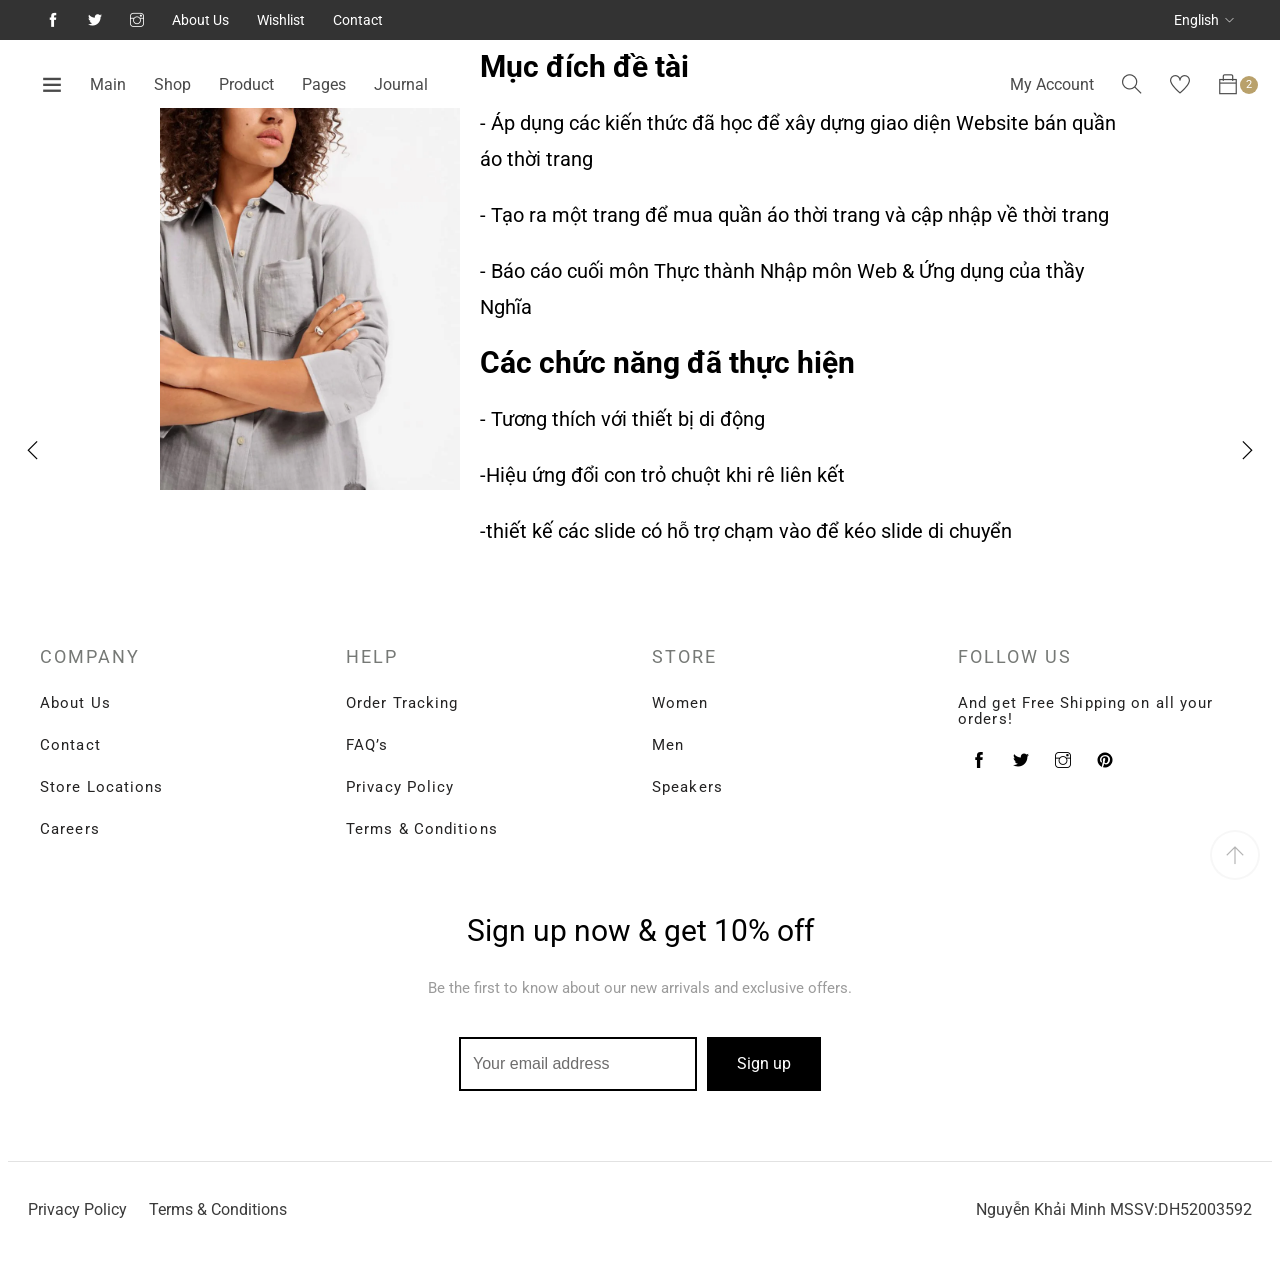
==== gioithieu.html @ 2e45d3fe "change file" ====
<!DOCTYPE html>
<html lang="en">
<head>
    <meta charset="UTF-8">
    <meta http-equiv="X-UA-Compatible" content="IE=edge">
    <meta name="viewport" content="width=device-width, initial-scale=1.0">
    <title>About us</title>
    <link rel="stylesheet" href="./assets/css/gioithieu.css">

    <link rel="icon" href="https://goyacdn.everthemes.com/demo-fashion/wp-content/uploads/sites/3/2019/07/logo-alt.png" type="image/x-icon" />

    <!-- Slide -->
    <link rel="stylesheet" href="./assets/css/owl.carousel.min.css">
    <link rel="stylesheet" href="./assets/css/owl.theme.default.min.css">
    <link rel="stylesheet" href="./assets/css/style.css">

    <!-- Jquery -->
    <script src="https://code.jquery.com/jquery-3.6.0.min.js"></script>
    <script src="./assets/js/owl.carousel.min.js"></script>
    <script src="./assets/js/js.js"></script>

    <link rel="stylesheet" href="https://cdnjs.cloudflare.com/ajax/libs/normalize/8.0.1/normalize.min.css">
    <link href="https://fonts.googleapis.com/css2?family=Noto+Sans+JP&family=Roboto:wght@300;400;500;700&display=swap" rel="stylesheet">
    <link rel="stylesheet" href="./assets/css/base.css">
    <link rel="stylesheet" href="./assets/css/grid.css">
    <link rel="stylesheet" href="./assets/css/style.css">
    <link rel="stylesheet" href="./assets/css/responsive.css">
    <link rel="stylesheet" href="./assets/font/themify-icons/themify-icons.css">
    
</head>
<body>
    <div class="app">
        <div class="header">
            <div class="header__contact hide-on-mobile-tablet">
                <ul class="header__contact-list">
                    <li class="header__conatct-item">
                        <a href="" class="header__contact-item-link">
                            <i class="header__contact-icon ti-facebook"></i>
                        </a>
                    </li>
                    <li class="header__conatct-item">
                        <a href="" class="header__contact-item-link">
                            <i class="header__contact-icon ti-twitter-alt"></i>
                        </a>
                    </li>
                    <li class="header__conatct-item">
                        <a href="" class="header__contact-item-link">
                            <i class="header__contact-icon ti-instagram"></i>
                        </a>
                    </li>

                    <li class="header__conatct-item">
                        <a href="gioithieu.html" class="header__contact-item-link">
                            About Us
                        </a>
                    </li>

                    <li class="header__conatct-item">
                        <a href="" class="header__contact-item-link">
                            Wishlist
                        </a>
                    </li>

                    <li class="header__conatct-item">
                        <a href="" class="header__contact-item-link">
                            Contact
                        </a>
                    </li>

                </ul>

                <ul class="header__contact-list">
                    <li class="header__conatct-item header__conatct-language">
                        <a href="" class="header__contact-item-language ">
                            English
                            <i class="header__contact-icon-arrow ti-angle-down"></i>
                        </a>
                        <ul class="header__contact-subnav">
                            <li class="header__contact-subnav-item">
                                <a href="#" class="header__contact-subnav-item-link">Français</a>
                            </li>
                            <li class="header__contact-subnav-item">
                                <a href="#" class="header__contact-subnav-item-link">Deutsch</a>
                            </li>
                        </ul>
                    </li>
                </ul>

            </div>
            <input type="checkbox" id="header__menu-input" class="nav-input">
            <input type="checkbox" id="header__menu-bag" class="cart-input">
            <input type="checkbox" id="header__menu-search" class="search-input">
            <input type="checkbox" id="menu__mobile--tablet-check" class="menu__mobile--tablet-input">

            <label for="header__menu-search" class="header__menu-bag-overlay">
            </label>
            <label for="header__menu-bag" class="header__menu-bag-overlay">
            </label>
            <label for="menu__mobile--tablet-check" class="header__menu-bag-overlay">
            </label>

            <div class="header__menu-sreach">
                <div class="header__menu-sreach-close">
                    <label for="header__menu-search" href="#" class="header__menu-sreach-close-link">
                        <i class="nav__bang-sreach-close-icon ti-close"></i>
                    </label>
                </div>

                <div class="header__menu-sreach-nav">
                    <div class="header__menu-sreach-bar-all">
                        <div class="header__menu-sreach-bar">
                            <i class="header__menu-sreach-icon ti-search"></i>
                            <input type="text" class="header__menu-sreach-input" placeholder="Search product...">
                        </div>
                        <div class="header__menu-sreach-category">
                            <select class="header__menu-sreach-category-select" >
                                <option value="0">All Categories</option>
                                <option value="1">Men</option>
                                <option value="2">Speakers</option>
                                <option value="3">Women</option>
                            </select>
                        </div>
                    </div>
                </div>
            </div>

            

            <div class="menu__mobile--tablet l-0">
                <div class="menu__mobile--tablet-header">
                    <label for="menu__mobile--tablet-check" href="#" class="mobile--tablet__link-close">
                        <i class="mobile--tablet__close-icon ti-close"></i>
                    </label>
                </div>
                <div class="menu__mobile--tablet-body">

                    <div class="menu__mobile--tablet-body-top">
                        <div class="menu__mobile--tablet-sreach">
                            <i class="menu__mobile--tablet-sreach-icon ti-search"></i>
                            <input type="text" class="menu__mobile--tablet-sreach-input" placeholder="Sreach products...">
                        </div>
    
                        <div class="menu__mobile--tablet-nav">
                            <a href="" class="menu__mobile--tablet-content">MAIN</a>
                            <i class="menu__mobile--tablet-main-icon ti-angle-right"></i>
                        </div>
                        <div class="menu__mobile--tablet-nav">
                            <a href="" class="menu__mobile--tablet-content">SHOP</a>
                            <i class="menu__mobile--tablet-main-icon ti-angle-right"></i>
                        </div>
                        <div class="menu__mobile--tablet-nav">
                            <a href="" class="menu__mobile--tablet-content">PRODUCT</a>
                            <i class="menu__mobile--tablet-main-icon ti-angle-right"></i>
                        </div>
                        <div class="menu__mobile--tablet-nav">
                            <a href="" class="menu__mobile--tablet-content">PAGES</a>
                            <i class="menu__mobile--tablet-main-icon ti-angle-right"></i>
                        </div>
                        <div class="menu__mobile--tablet-nav">
                            <a href="" class="menu__mobile--tablet-content">JOURNAL</a>
                            <i class="menu__mobile--tablet-main-icon ti-angle-right"></i>
                        </div>
                    </div>
                    

                    <div class="menu__mobile--tablet-body-bottom">
                        <div class="menu__mobile--tablet-subnav">
                            <a class="menu__mobile--tablet-subnav-content">Login</a>
                            <i class="menu__mobile--tablet-subnav-icon ti-lock"></i>
                        </div>

                        <div class="menu__mobile--tablet-subnav">
                            <a class="menu__mobile--tablet-subnav-content">Cart</a>
                            <i class="menu__mobile--tablet-subnav-icon ti-bag"></i>
                        </div>

                        <div class="menu__mobile--tablet-subnav">
                            <a class="menu__mobile--tablet-subnav-content">Wishlist</a>
                            <i class="menu__mobile--tablet-subnav-icon ti-heart"></i>
                        </div>

                        <div class="menu__mobile--tablet-subnav">
                            <a class="menu__mobile--tablet-subnav-content">Langue</a>
                            <i class="menu__mobile--tablet-subnav-icon ti-world"></i>
                        </div>

                        <i class="menu__mobile--tablet-subnav-icon ti-facebook"></i>
                        <i class="menu__mobile--tablet-subnav-icon ti-twitter-alt"></i>
                        <i class="menu__mobile--tablet-subnav-icon ti-instagram"></i>
                    </div>
                </div>
            </div>

            <div class="header__menu-nav-bag">
                <div class="nav__bang-header">
                    <span class="nav__bang-header-cart">Cart 2</span>
                    <label for="header__menu-bag" class="nav__bag-header-link">
                        <i class="nav__bang-header-icon ti-close"></i>
                    </label>
                </div>
            
                <div class="shopping__cart-container">
                    <ul class="nav__bag-list">
                        <li class="nav__bag-list-item">
                            <div class="nav__bag-list-item-left">
                                <img src="https://goya.everthemes.com/demo-fashion/wp-content/uploads/sites/3/2019/05/woman-abstract-a1-150x150.jpg" alt="">
                            </div>
                            <div class="nav__bag-list-item-right">
                                <div class="nav__bag--item-name">
                                    <a href="" class="nav__bag--item-name-link">
                                        Abstract Print Cotton Blouse
                                    </a>
                                    <i class="ti-close nav__bag--item-name-close"></i>
                                </div>
                                <div class="nav__bag--item-pricing">
                                    <div class="nav__bag--item-quantity">
                                        <a href="#" class="minus">
                                            <i class=" ti-minus"></i>
                                        </a>
                                        
                                        <input type="number" class="nav__bag--item-quantity-number" maxlength="1" value="1" placeholder="0">
                                        <a href="#" class="plus">
                                            <i class=" ti-plus"></i>
                                        </a>
                                    </div>
    
                                    <p class="nav__bag--item-price">
                                       $39.00
                                    </p>
                                </div>
                            </div>
                        </li>
    
                        <li class="nav__bag-list-item">
                            <div class="nav__bag-list-item-left">
                                <img src="https://goya.everthemes.com/demo-fashion/wp-content/uploads/sites/3/2020/01/woman-microbag-a1-150x150.jpg" alt="">
                            </div>
                            <div class="nav__bag-list-item-right">
                                <div class="nav__bag--item-name">
                                    <a href="" class="nav__bag--item-name-link">
                                        Micro Form Bag
                                    </a>
                                    <i class="ti-close nav__bag--item-name-close"></i>
                                </div>
                                <div class="nav__bag--item-pricing">
                                    <div class="nav__bag--item-quantity">
                                        <a href="#" class="minus">
                                            <i class=" ti-minus"></i>
                                        </a>
                                        
                                        <input type="number" class="nav__bag--item-quantity-number"  maxlength="2" value="1" placeholder="0">
                                        <a href="#" class="plus">
                                            <i class=" ti-plus"></i>
                                        </a>
                                    </div>
    
                                    <p class="nav__bag--item-price">
                                       $98.00
                                    </p>
                                </div>
                            </div>
                        </li>
                    </ul>

                    <div class="nav__bag-cart-panel">
                        <div class="nav__bag-cart-panel-total">
                            <p class="nav__bag-total-text">Subtotal:</p>
                            <p class="nav__bag-total-price">$137.00</p>
                        </div>
                        <a href="" class="nav__bag-view-cart">View cart</a>
                        <a href="" class="nav__bag-check-out">Checkout</a>
                    </div>
                </div>
            </div>

            <div id="header__navbar-scroll" class="header__navbar hide-on-mobile-tablet">
                <div class="header__navbar-left">
                    <ul class="header__navbar-list">
                        <li class="header__navbar-item">
                            <label for="header__menu-input" class="header__navbar-item-link">
                                <i class="header__navbar-icon ti-menu"></i>
                            </label>
                        </li>
    
                        <li  onmouseover="mouseOverMain()" onmouseout="mouseOutMain()" class="header__navbar-item">
                            <a href="" class="header__navbar-item-link header__navbar-item-link-underline">
                                Main
                            </a>
                        </li>

                        <li onmouseover="mouseOverShop()" onmouseout="mouseOutShop()"  class="header__navbar-item">
                            <a href="" class="header__navbar-item-link header__navbar-item-link-underline">
                                Shop
                            </a>
                        </li>

                        <li onmouseover="mouseOverProduct()" onmouseout="mouseOutProduct()" class="header__navbar-item">
                            <a href="" class="header__navbar-item-link header__navbar-item-link-underline">
                                Product
                            </a>
                        </li>

                        <li onmouseover="mouseOverPages()" onmouseout="mouseOutPages()" class="header__navbar-item">
                            <a href="" class="header__navbar-item-link header__navbar-item-link-underline">
                                Pages
                            </a>
                        </li>

                        <li onmouseover="mouseOverJournal()" onmouseout="mouseOutJournal()"  class="header__navbar-item">
                            <a href="" class="header__navbar-item-link header__navbar-item-link-underline">
                                Journal
                            </a>
                        </li>

                    </ul>
                </div>
                
                <div class="header__navbar-center">
                    <img src="https://goyacdn.everthemes.com/demo-fashion/wp-content/uploads/sites/3/2019/07/logo-light.png" class="header__navbar-brand-logo" alt="">
                </div>
                
                <div class="header__navbar-right">
                    <ul class="header__navbar-list">

                        <li class="header__navbar-item">
                            <a href="" class="header__navbar-item-link header__navbar-item-link-underline">
                                My Account
                            </a>
                        </li>

                        <li class="header__navbar-item">
                            <label for="header__menu-search" href="#" class="header__navbar-item-link">
                                <i class="header__navbar-icon ti-search"></i>
                            </label>
                        </li>
    
                        <li class="header__navbar-item">
                            <a href="" class="header__navbar-item-link">
                                <i class="header__navbar-icon ti-heart"></i>
                            </a>
                        </li>

                        <li class="header__navbar-item">
                            <label for="header__menu-bag" href="#" class="header__navbar-item-link">
                                <i class="header__navbar-icon ti-bag"></i>
                            </label>
                            <span class="header__navbar-item-notice">2</span>
                        </li>
                    </ul>
                </div>

                <!-- Sub nav -->

                <!-- Main Subnav -->
                <div onmouseover="mouseOverMain()" onmouseout="mouseOutMain()" class="header__navbar-item-subnav header__navbar-main">
                    <div class="grid__row-header">
                        <div class="grid__column-5">
                            <div class="header__subnav-home">
                                <h3 class="subnav-category">HOME STYLE</h3>
                                <ul class="subnav-category-list">
                                    <li class="subnav-category-item">
                                        <a href="" class="subnav-category-item-link">
                                            V1 - Classic
                                        </a>
                                    </li>

                                    <li class="subnav-category-item">
                                        <a href="" class="subnav-category-item-link">
                                            V2 - Full Screen Slider
                                        </a>
                                    </li>

                                    <li class="subnav-category-item">
                                        <a href="" class="subnav-category-item-link ">
                                            V3 - New Season
                                        </a>
                                    </li>

                                    <li class="subnav-category-item">
                                        <a href="" class="subnav-category-item-link">
                                            V4 - Product Landing
                                        </a>
                                    </li>

                                    <li class="subnav-category-item">
                                        <a href="" class="subnav-category-item-link">
                                            V5 - Featured Video
                                        </a>
                                    </li>
                                </ul>
                            </div>
                        </div>

                        <div class="grid__column-5">
                            <div class="header__subnav-home">
                                <h3 class="subnav-category">GLOBAL OPTIONS</h3>
                                <ul class="subnav-category-list">
                                    <li class="subnav-category-item">
                                        <a href="" class="subnav-category-item-link">
                                            Page Load Transition
                                        </a>
                                    </li>

                                    <li class="subnav-category-item">
                                        <a href="" class="subnav-category-item-link">
                                            Modal Popup
                                        </a>
                                    </li>

                                    <li class="subnav-category-item">
                                        <a href="" class="subnav-category-item-link ">
                                            Campaign Bar
                                        </a>
                                    </li>

                                    <li class="subnav-category-item">
                                        <a href="" class="subnav-category-item-link">
                                            Top Bar – Disabled
                                        </a>
                                    </li>

                                    <li class="subnav-category-item">
                                        <a href="" class="subnav-category-item-link">
                                            Header – Regular Width
                                        </a>
                                    </li>

                                    <li class="subnav-category-item">
                                        <a href="" class="subnav-category-item-link">
                                            Mobile/Full Menu – Dark
                                        </a>
                                    </li>
                                </ul>
                            </div>
                        </div>

                        <div class="grid__column-5">
                            <div class="header__subnav-home">
                                <h3 class="subnav-category">HEADER LAYOUTS</h3>
                                <ul class="subnav-category-list">
                                    <li class="subnav-category-item">
                                        <a href="" class="subnav-category-item-link">
                                            Header v1
                                        </a>
                                    </li>

                                    <li class="subnav-category-item">
                                        <a href="" class="subnav-category-item-link">
                                            Header v2
                                        </a>
                                    </li>

                                    <li class="subnav-category-item">
                                        <a href="" class="subnav-category-item-link">
                                            Header v3
                                        </a>
                                    </li>

                                    <li class="subnav-category-item">
                                        <a href="" class="subnav-category-item-link">
                                            Header v4
                                        </a>
                                    </li> 

                                    <li class="subnav-category-item">
                                        <a href="" class="subnav-category-item-link">
                                            Header v5
                                        </a>
                                    </li>

                                    <li class="subnav-category-item">
                                        <a href="" class="subnav-category-item-link">
                                            Header v6
                                        </a>
                                    </li>

                                    <li class="subnav-category-item">
                                        <a href="" class="subnav-category-item-link">
                                            Header v7
                                        </a>
                                    </li>

                                    <li class="subnav-category-item">
                                        <a href="" class="subnav-category-item-link">
                                            Header v8
                                        </a>
                                    </li>

                                    <li class="subnav-category-item">
                                        <a href="" class="subnav-category-item-link">
                                            Header v9
                                        </a>
                                    </li>
                                </ul>
                            </div>
                        </div>

                        <div class="grid__column-5">
                            <div class="header__subnav-home">
                                <h3 class="subnav-category">OTHER DEMOS</h3>
                                
                                <img class="subnav-category-img" src="./assets/img/subnav-img.jpg" alt="">
                                <ul class="subnav-category-list">
                                    <li class="subnav-category-item">
                                        <a href="" class="subnav-category-item-link">
                                            Decoration
                                        </a>
                                    </li>
                                </ul>
                            </div>
                        </div>

                    </div>
                </div>
                <!-- End Main Subnav -->

                <!-- Shop Subnav -->
                <div onmouseover="mouseOverShop()" onmouseout="mouseOutShop()" class="header__navbar-item-subnav header__navbar-shop">
                    <div class="grid__row-header">
                        <div class="grid__column-5">
                            <div class="header__subnav-home">
                                <h3 class="subnav-category">CATALOG</h3>
                                <ul class="subnav-category-list">
                                    <li class="subnav-category-item">
                                        <a href="" class="subnav-category-item-link">
                                            Style 1
                                        </a>
                                    </li>

                                    <li class="subnav-category-item">
                                        <a href="" class="subnav-category-item-link">
                                            Style 2
                                        </a>
                                    </li>

                                    <li class="subnav-category-item">
                                        <a href="" class="subnav-category-item-link ">
                                            Style 3
                                        </a>
                                    </li>

                                    <li class="subnav-category-item">
                                        <a href="" class="subnav-category-item-link">
                                            Style 4
                                        </a>
                                    </li>
                                </ul>

                                <h3 class="subnav-category">CATALOG</h3>

                                <ul class="subnav-category-list">
                                    <li class="subnav-category-item">
                                        <a href="" class="subnav-category-item-link">
                                            Top
                                        </a>
                                    </li>

                                    <li class="subnav-category-item">
                                        <a href="" class="subnav-category-item-link">
                                            Sidebar
                                        </a>
                                    </li>

                                    <li class="subnav-category-item">
                                        <a href="" class="subnav-category-item-link ">
                                            Slide Out
                                        </a>
                                    </li>

                                </ul>
                            </div>
                        </div>

                        <div class="grid__column-5">
                            <div class="header__subnav-home">
                                <h3 class="subnav-category">CATALOG OPTIONS</h3>
                                <ul class="subnav-category-list">
                                    <li class="subnav-category-item">
                                        <a href="" class="subnav-category-item-link">
                                            Darker Background
                                        </a>
                                    </li>

                                    <li class="subnav-category-item">
                                        <a href="" class="subnav-category-item-link">
                                            Width – Regular
                                        </a>
                                    </li>

                                    <li class="subnav-category-item">
                                        <a href="" class="subnav-category-item-link ">
                                            Animation – Zoom Only
                                        </a>
                                    </li>

                                    <li class="subnav-category-item">
                                        <a href="" class="subnav-category-item-link">
                                            Load More – Scroll
                                        </a>
                                    </li>

                                </ul>

                                <h3 class="subnav-category">SHOP PAGES</h3>

                                <ul class="subnav-category-list">
                                    <li class="subnav-category-item">
                                        <a href="" class="subnav-category-item-link">
                                            My account – 1 Col
                                        </a>
                                    </li>

                                    <li class="subnav-category-item">
                                        <a href="" class="subnav-category-item-link">
                                            Wishlist
                                        </a>
                                    </li>
                                
                                </ul>
                            </div>
                        </div>

                        <div class="grid__column-5">
                            <div class="header__subnav-home">
                                <h3 class="subnav-category">CART</h3>
                                <ul class="subnav-category-list">
                                    <li class="subnav-category-item">
                                        <a href="" class="subnav-category-item-link">
                                            Shopping Cart
                                        </a>
                                    </li>
                                </ul>

                                <h3 class="subnav-category">MINICART</h3>

                                <ul class="subnav-category-list">
                                    <li class="subnav-category-item">
                                        <a href="" class="subnav-category-item-link">
                                            Top
                                        </a>
                                    </li>
                                    <li class="subnav-category-item">
                                        <a href="" class="subnav-category-item-link">
                                            Side
                                        </a>
                                    </li>
                                    <li class="subnav-category-item">
                                        <a href="" class="subnav-category-item-link">
                                            Dark
                                        </a>
                                    </li>
                                </ul>
                            </div>
                        </div>

                        <div class="grid__column-5">
                            <div class="header__subnav-home">
                                <h3 class="subnav-category">CHECKOUT</h3>
                                <ul class="subnav-category-list">
                                    <li class="subnav-category-item">
                                        <a href="" class="subnav-category-item-link">
                                            Modern
                                        </a>
                                    </li>
                                    <li class="subnav-category-item">
                                        <a href="" class="subnav-category-item-link">
                                            Multi Step
                                        </a>
                                    </li>
                                    <li class="subnav-category-item">
                                        <a href="" class="subnav-category-item-link">
                                            Classic
                                        </a>
                                    </li>
                                </ul>
                            </div>
                        </div>

                    </div>
                </div>
                <!-- End Shop Subnav -->

                <!-- Product Subnav -->
                <div onmouseover="mouseOverProduct()" onmouseout="mouseOutProduct()" class="header__navbar-item-subnav header__navbar-product">
                    <div class="grid__row-header">
                        <div class="grid__column-5">
                            <div class="header__subnav-home">
                                <h3 class="subnav-category">PRODUCT TYPES</h3>
                                <ul class="subnav-category-list">
                                    <li class="subnav-category-item">
                                        <a href="" class="subnav-category-item-link">
                                            Simple
                                        </a>
                                    </li>

                                    <li class="subnav-category-item">
                                        <a href="" class="subnav-category-item-link">
                                            Variable
                                        </a>
                                    </li>

                                    <li class="subnav-category-item">
                                        <a href="" class="subnav-category-item-link ">
                                            External
                                        </a>
                                    </li>

                                    <li class="subnav-category-item">
                                        <a href="" class="subnav-category-item-link">
                                            Grouped
                                        </a>
                                    </li>
                                </ul>
                            </div>
                        </div>

                        <div class="grid__column-5">
                            <div class="header__subnav-home">
                                <h3 class="subnav-category">PRODUCT STYLE</h3>
                                <ul class="subnav-category-list">
                                    <li class="subnav-category-item">
                                        <a href="" class="subnav-category-item-link">
                                            Showcase Style
                                        </a>
                                    </li>

                                    <li class="subnav-category-item">
                                        <a href="" class="subnav-category-item-link">
                                            Background – Light
                                        </a>
                                    </li>

                                    <li class="subnav-category-item">
                                        <a href="" class="subnav-category-item-link ">
                                            Background – Dark
                                        </a>
                                    </li>

                                    <li class="subnav-category-item">
                                        <a href="" class="subnav-category-item-link">
                                            Full Width
                                        </a>
                                    </li>

                                    <li class="subnav-category-item">
                                        <a href="" class="subnav-category-item-link">
                                            Header – Regular Width
                                        </a>
                                    </li>

                                    <li class="subnav-category-item">
                                        <a href="" class="subnav-category-item-link">
                                            No Padding
                                        </a>
                                    </li>
                                </ul>
                            </div>
                        </div>

                        <div class="grid__column-5">
                            <div class="header__subnav-home">
                                <h3 class="subnav-category">PRODUCT GALLERY</h3>
                                <ul class="subnav-category-list">
                                    <li class="subnav-category-item">
                                        <a href="" class="subnav-category-item-link">
                                            Carousel
                                        </a>
                                    </li>

                                    <li class="subnav-category-item">
                                        <a href="" class="subnav-category-item-link">
                                            Single Column
                                        </a>
                                    </li>

                                    <li class="subnav-category-item">
                                        <a href="" class="subnav-category-item-link">
                                            Grid
                                        </a>
                                    </li>

                                    <li class="subnav-category-item">
                                        <a href="" class="subnav-category-item-link">
                                            Image Zoom
                                        </a>
                                    </li> 

                                </ul>
                            </div>
                        </div>

                        <div class="grid__column-5">
                            <div class="header__subnav-home">
                                <h3 class="subnav-category">PRODUCT DETAILS</h3>
                                
                                <ul class="subnav-category-list">
                                    <li class="subnav-category-item">
                                        <a href="" class="subnav-category-item-link">
                                            Tabs
                                        </a>
                                    </li>
                                    <li class="subnav-category-item">
                                        <a href="" class="subnav-category-item-link">
                                            Accordion
                                        </a>
                                    </li>
                                    <li class="subnav-category-item">
                                        <a href="" class="subnav-category-item-link">
                                            Vertical
                                        </a>
                                    </li>
                                    <li class="subnav-category-item">
                                        <a href="" class="subnav-category-item-link">
                                            Extended Description
                                        </a>
                                    </li>
                                </ul>
                            </div>
                        </div>

                    </div>
                </div>
                <!-- End Product Subnav -->

                <!-- Pages Subnav -->
                <div onmouseover="mouseOverPages()" onmouseout="mouseOutPages()" class="header__navbar-item-subnav header__navbar-pages">
                    <div class="grid__row-header">
                        <div class="grid__column-5">
                            <div class="header__subnav-home">
                                <h3 class="subnav-category">SAMPLE PAGES</h3>
                                <ul class="subnav-category-list">
                                    <li class="subnav-category-item">
                                        <a href="gioithieu.html" class="subnav-category-item-link">
                                            About Us
                                        </a>
                                    </li>

                                    <li class="subnav-category-item">
                                        <a href="" class="subnav-category-item-link">
                                            Store Locations
                                        </a>
                                    </li>

                                    <li class="subnav-category-item">
                                        <a href="" class="subnav-category-item-link ">
                                            FAQ’s
                                        </a>
                                    </li>

                                    <li class="subnav-category-item">
                                        <a href="" class="subnav-category-item-link">
                                            Careers
                                        </a>
                                    </li>
                                </ul>
                            </div>
                        </div>

                        <div class="grid__column-5">
                            <div class="header__subnav-home">
                                <h3 class="subnav-category">LOOKBOOK</h3>
                                <ul class="subnav-category-list">
                                    <li class="subnav-category-item">
                                        <a href="" class="subnav-category-item-link">
                                            List
                                        </a>
                                    </li>

                                    <li class="subnav-category-item">
                                        <a href="" class="subnav-category-item-link">
                                            Grid
                                        </a>
                                    </li>

                                    <li class="subnav-category-item">
                                        <a href="" class="subnav-category-item-link ">
                                            Masonry
                                        </a>
                                    </li>

                                </ul>
                            </div>
                        </div>

                        <div class="grid__column-5">
                            <div class="header__subnav-home">
                                <h3 class="subnav-category">LOOKBOOK SINGLE</h3>
                                <ul class="subnav-category-list">
                                    <li class="subnav-category-item">
                                        <a href="" class="subnav-category-item-link">
                                            Parallax Header
                                        </a>
                                    </li>

                                    <li class="subnav-category-item">
                                        <a href="" class="subnav-category-item-link">
                                            Featured Slider
                                        </a>
                                    </li>

                                    <li class="subnav-category-item">
                                        <a href="" class="subnav-category-item-link">
                                            Regular Title
                                        </a>
                                    </li>

                                    <li class="subnav-category-item">
                                        <a href="" class="subnav-category-item-link">
                                            Background Color
                                        </a>
                                    </li> 

                                    <li class="subnav-category-item">
                                        <a href="" class="subnav-category-item-link">
                                            Spring Blossom
                                        </a>
                                    </li>

                                    <li class="subnav-category-item">
                                        <a href="" class="subnav-category-item-link">
                                            Natural Colors
                                        </a>
                                    </li>

                                </ul>
                            </div>
                        </div>

                    </div>
                </div>
                <!-- End Pages Subnav -->

                <!-- Journal Subnav -->
                <div onmouseover="mouseOverJournal()" onmouseout="mouseOutJournal()" class="header__navbar-item-subnav header__navbar-journal">
                    <div class="grid__row-header">
                        <div class="grid__column-5">
                            <div class="header__subnav-home">
                                <h3 class="subnav-category">LISTING</h3>
                                <ul class="subnav-category-list">
                                    <li class="subnav-category-item">
                                        <a href="" class="subnav-category-item-link">
                                            Classic
                                        </a>
                                    </li>

                                    <li class="subnav-category-item">
                                        <a href="" class="subnav-category-item-link">
                                            Overlay
                                        </a>
                                    </li>

                                    <li class="subnav-category-item">
                                        <a href="" class="subnav-category-item-link ">
                                            Masonry
                                        </a>
                                    </li>

                                    <li class="subnav-category-item">
                                        <a href="" class="subnav-category-item-link">
                                            Cards
                                        </a>
                                    </li>

                                    <li class="subnav-category-item">
                                        <a href="" class="subnav-category-item-link">
                                            Grid
                                        </a>
                                    </li>

                                    <li class="subnav-category-item">
                                        <a href="" class="subnav-category-item-link">
                                            List
                                        </a>
                                    </li>

                                    <li class="subnav-category-item">
                                        <a href="" class="subnav-category-item-link">
                                            Blog + Sidebar
                                        </a>
                                    </li>

                                </ul>
                            </div>
                        </div>

                        <div class="grid__column-5">
                            <div class="header__subnav-home">
                                <h3 class="subnav-category">SINGLE POST</h3>
                                <ul class="subnav-category-list">
                                    <li class="subnav-category-item">
                                        <a href="" class="subnav-category-item-link">
                                            Display Featured
                                        </a>
                                    </li>

                                    <li class="subnav-category-item">
                                        <a href="" class="subnav-category-item-link">
                                            Featured Parallax
                                        </a>
                                    </li>

                                    <li class="subnav-category-item">
                                        <a href="" class="subnav-category-item-link ">
                                            Slider Gallery
                                        </a>
                                    </li>

                                    <li class="subnav-category-item">
                                        <a href="" class="subnav-category-item-link">
                                            Featured Video
                                        </a>
                                    </li>

                                    <li class="subnav-category-item">
                                        <a href="" class="subnav-category-item-link">
                                            Header – Regular Width
                                        </a>
                                    </li>

                                    <li class="subnav-category-item">
                                        <a href="" class="subnav-category-item-link">
                                            No Featured
                                        </a>
                                    </li>
                                </ul>
                            </div>
                        </div>

                        <div class="grid__column-5">
                            <div class="header__subnav-home">
                                <h3 class="subnav-category">NAVIGATION</h3>
                                <ul class="subnav-category-list">
                                    <li class="subnav-category-item">
                                        <a href="" class="subnav-category-item-link">
                                            Simple
                                        </a>
                                    </li>

                                    <li class="subnav-category-item">
                                        <a href="" class="subnav-category-item-link">
                                            Image Background
                                        </a>
                                    </li>

                                </ul>
                            </div>
                        </div>
                    </div>
                </div>
                <!-- End Journal Subnav -->
            </div>

            <!-- NavBar Tablet and Mobile -->
            <div class="header-mobile-tablet">
                <label for="menu__mobile--tablet-check" href="#" class="header-mobile-tablet__icon-link">
                    <i class="ti-menu"></i>
                </label>
                <a href="#" class="header-mobile-tablet__icon-link">
                    <img src="https://goyacdn.everthemes.com/demo-fashion/wp-content/uploads/sites/3/2019/07/logo-light.png" alt="" class="header-mobile-tablet__logo-img">
                </a>
                <label for="header__menu-bag" href="" class="header-mobile-tablet__icon-link">
                    <i class="ti-bag"></i>
                </label>
            </div>

            <div class="header__menu-overlay hide-on-mobile-tablet">
                <div class="grid wide">
                    <label for="header__menu-input" class="header__menu--close-link">
                        <i class="header__menu--close-icon ti-close"></i>
                    </label>
                    <div class="row">
                        <div class="grid__column-menu-left">
                            <ul class="header__menu--list">
                                <li class="header__menu--list-item">
                                    <div class="header__menu--list-block">
                                        <a href="" class="header__menu--list-item-link">
                                            MAIN
                                        </a>
                                        <i class="header__menu--list-icon ti-angle-right"></i>
                                    </div>
                                </li>
                                <li class="header__menu--list-item">
                                    <div class="header__menu--list-block">
                                        <a href="" class="header__menu--list-item-link">
                                            SHOP
                                        </a>
                                        <i class="header__menu--list-icon ti-angle-right"></i>
                                    </div>
                                </li>
                                <li class="header__menu--list-item">
                                    <div class="header__menu--list-block">
                                        <a href="" class="header__menu--list-item-link">
                                            PRODUCT
                                        </a>
                                        <i class="header__menu--list-icon ti-angle-right"></i>
                                    </div>
                                </li>
                                <li class="header__menu--list-item">
                                    <div class="header__menu--list-block">
                                        <a href="" class="header__menu--list-item-link">
                                            PAGES
                                        </a>
                                        <i class="header__menu--list-icon ti-angle-right"></i>
                                    </div>
                                </li>
                                <li class="header__menu--list-item">
                                    <div class="header__menu--list-block">
                                        <a href="" class="header__menu--list-item-link">
                                            JOURNAL
                                        </a>
                                        <i class="header__menu--list-icon ti-angle-right"></i>
                                    </div>
                                </li>
                            </ul>
                        </div>

                        <div class="grid__column-menu-right">
                            <h3 class="grid__column-menu-right-category">CATALOG</h3>
                            <ul class="grid__column-menu-right-list">
                                <li class="grid__column-menu-right-item">
                                    <a href="" class="grid__column-menu-right-link">
                                        Style 1
                                    </a>
                                </li>
                                <li class="grid__column-menu-right-item">
                                    <a href="" class="grid__column-menu-right-link">
                                        Style 2
                                    </a>
                                </li>
                                <li class="grid__column-menu-right-item">
                                    <a href="" class="grid__column-menu-right-link">
                                        Style 3
                                    </a>
                                </li>
                                <li class="grid__column-menu-right-item">
                                    <a href="" class="grid__column-menu-right-link">
                                        Style 4
                                    </a>
                                </li>
                            </ul>
                            <h3 class="grid__column-menu-right-category">FILTERS</h3>

                            <ul class="grid__column-menu-right-list">
                                <li class="grid__column-menu-right-item">
                                    <a href="" class="grid__column-menu-right-link">
                                        Top
                                    </a>
                                </li>
                                <li class="grid__column-menu-right-item">
                                    <a href="" class="grid__column-menu-right-link">
                                        Sidebar
                                    </a>
                                </li>
                                <li class="grid__column-menu-right-item">
                                    <a href="" class="grid__column-menu-right-link">
                                        Slide Out
                                    </a>
                                </li>

                            </ul>
                        </div>

                        <div class="grid__column-menu-right" >
                            <h3 class="grid__column-menu-right-category">CATALOG OPTIONS</h3>
                            <ul class="grid__column-menu-right-list">
                                <li class="grid__column-menu-right-item">
                                    <a href="" class="grid__column-menu-right-link">
                                        Darker Background
                                    </a>
                                </li>
                                <li class="grid__column-menu-right-item">
                                    <a href="" class="grid__column-menu-right-link">
                                        Width – Regular
                                    </a>
                                </li>
                                <li class="grid__column-menu-right-item">
                                    <a href="" class="grid__column-menu-right-link">
                                        Animation – Zoom Only
                                    </a>
                                </li>
                                <li class="grid__column-menu-right-item">
                                    <a href="" class="grid__column-menu-right-link">
                                        Load More – Scroll
                                    </a>
                                </li>
                            </ul>
                            <h3 class="grid__column-menu-right-category">SHOP PAGES</h3>

                            <ul class="grid__column-menu-right-list">
                                <li class="grid__column-menu-right-item">
                                    <a href="" class="grid__column-menu-right-link">
                                        My account – 1 Col
                                    </a>
                                </li>
                                <li class="grid__column-menu-right-item">
                                    <a href="" class="grid__column-menu-right-link">
                                        Wishlist
                                    </a>
                                </li>
                            </ul>
                        </div>

                        <div class="grid__column-menu-right">
                            <h3 class="grid__column-menu-right-category">CART</h3>
                            <ul class="grid__column-menu-right-list">
                                <li class="grid__column-menu-right-item">
                                    <a href="" class="grid__column-menu-right-link">
                                        Shopping Cart
                                    </a>
                                </li>
                            </ul>
                            <h3 class="grid__column-menu-right-category">MINICART</h3>

                            <ul class="grid__column-menu-right-list">
                                <li class="grid__column-menu-right-item">
                                    <a href="" class="grid__column-menu-right-link">
                                        Top
                                    </a>
                                </li>
                                <li class="grid__column-menu-right-item">
                                    <a href="" class="grid__column-menu-right-link">
                                        Side
                                    </a>
                                </li>
                                <li class="grid__column-menu-right-item">
                                    <a href="" class="grid__column-menu-right-link">
                                        Dark
                                    </a>
                                </li>
                            </ul>
                        </div>
                    </div>
                </div>
            </div>

            <!-- Slide -->
            <div class="sajid-1 owl-carousel owl-theme header__container">
                <div class="">
                    <img src="https://goyacdn.everthemes.com/demo-fashion/wp-content/uploads/sites/3/2020/02/monigote.jpg" alt="" class="header__slider-img" >
                    <div class="header__container-ads">
                        <span class="header__container-ads-sale">Spring/Summer '19</span>
                        <h1 class="header__container-ads-name-product">The Weekent  <br> Getaway</h1>
                        <p class="header__container-ads-shop-now">Browse styles</p>
                    </div>
                </div>
                
                <div class="">
                    <img src="https://goyacdn.everthemes.com/demo-fashion/wp-content/uploads/sites/3/2020/02/curly_hair_girl-1.jpg" alt="" class="header__slider-img">
                    <div class="header__container-ads">
                        <span class="header__container-ads-sale">50% OFF</span>
                        <h1 class="header__container-ads-name-product">New Cocktail <br> Dresses</h1>
                        <p class="header__container-ads-shop-now">Shop Now</p>
                    </div>
                </div>
        
                <div class="">
                    <img src="https://goyacdn.everthemes.com/demo-fashion/wp-content/uploads/sites/3/2020/02/curly_hair_white-1.jpg" alt="" class="header__slider-img header__slider-img-left">
                    <div class="header__container-ads header__container-ads-left">
                        <span class="header__container-ads-sale">Summer '19</span>
                        <h1 class="header__container-ads-name-product">Night Summer <br> Dresses</h1>
                        <p class="header__container-ads-shop-now">Shop Now</p>
                    </div>
                </div>
            </div>
            <div class="owl-nav">
                <div class="owl-prev-one">
                    <i class="ti-angle-left"></i>
                </div>
                <div class="owl-next-one">
                    <i class="ti-angle-right"></i>
                </div>
            </div> 
          <div class="de-tai-container">
            <div class="de-tai-container-img">
                <img src="./assets/img/product1.jpg" width="300" height="300" alt="">
            </div>
            <div>
                
                <div><h3  class="de-tai-title">Mục đích đề tài</h3></div>
                <div class="de-tai-para">
                    <p>- Áp dụng các kiến thức đã học để xây dựng giao diện Website bán quần áo thời trang</p>
                    <p>
                        - Tạo ra một trang để mua quần áo thời trang và cập nhập về thời trang 
                    </p>
                    <p>
                        - Báo cáo cuối môn Thực thành Nhập môn Web & Ứng dụng của thầy Nghĩa
                    </p>
                </div>
                 <div><h3 class="de-tai-title">Các chức năng đã thực hiện</h3></div>
                 <div class="de-tai-para">
                    <p>
                        - Tương thích với thiết bị di động
                    </p>
                    <p>
                        -Hiệu ứng đổi con trỏ chuột khi rê liên kết
    
                    </p>
                    <p>
                        -thiết kế các slide có hỗ trợ chạm vào để kéo slide di chuyển
                    </p>
                 </div>
            </div>
          </div>
          <div class="footer">
            <div class="footer__info">
                <div class="grid wide">
                    <div class="row">
                        <div class="col l-3 m-6 c-5 c-o-1">
                            <h6 class="footer__info-title">COMPANY</h6>
                            <ul class="footer__info--list">
                                <li class="footer__info--list-item">
                                    <a href="gioithieu.html" class="footer__info--list-item-link">
                                        About Us
                                    </a>
                                </li>
                                <li class="footer__info--list-item">
                                    <a href="" class="footer__info--list-item-link">
                                        Contact
                                    </a>
                                </li>
                                <li class="footer__info--list-item">
                                    <a href="" class="footer__info--list-item-link">
                                        Store Locations
                                    </a>
                                </li>
                                <li class="footer__info--list-item">
                                    <a href="" class="footer__info--list-item-link">
                                        Careers
                                    </a>
                                </li>
                            </ul>
                        </div>

                        <div class="col l-3 m-6 c-5">
                            <h6 class="footer__info-title">HELP</h6>
                            <ul class="footer__info--list">
                                <li class="footer__info--list-item">
                                    <a href="" class="footer__info--list-item-link">
                                        Order Tracking
                                    </a>
                                </li>
                                <li class="footer__info--list-item">
                                    <a href="" class="footer__info--list-item-link">
                                        FAQ’s
                                    </a>
                                </li>
                                <li class="footer__info--list-item">
                                    <a href="" class="footer__info--list-item-link">
                                        Privacy Policy
                                    </a>
                                </li>
                                <li class="footer__info--list-item">
                                    <a href="" class="footer__info--list-item-link">
                                        Terms & Conditions
                                    </a>
                                </li>
                            </ul>
                        </div>

                        <div class="col l-3 m-6 c-5 c-o-1">
                            <h6 class="footer__info-title">STORE</h6>
                            <ul class="footer__info--list">
                                <li class="footer__info--list-item">
                                    <a href="" class="footer__info--list-item-link">
                                        Women
                                    </a>
                                </li>
                                <li class="footer__info--list-item">
                                    <a href="" class="footer__info--list-item-link">
                                        Men
                                    </a>
                                </li>
                                <li class="footer__info--list-item">
                                    <a href="" class="footer__info--list-item-link">
                                        Speakers
                                    </a>
                                </li>
                            </ul>
                        </div>

                        <div class="col l-3 m-6 c-5">
                            <h6 class="footer__info-title">FOLLOW US</h6>
                            <p href="" class="footer__info--list-item-link">
                                And get Free Shipping on all your orders!
                            </p>
                            <ul class="footer__info--list-icon">
                                <li class="footer__info--list-icon-item">
                                    <a href="" class="footer__info-link-icon">
                                        <i class="footer__info-icon ti-facebook"></i>
                                    </a>
                                </li>
                                <li class="footer__info--list-icon-item">
                                    <a href="" class="footer__info-link-icon">
                                        <i class="footer__info-icon ti-twitter-alt"></i>
                                    </a>
                                </li>
                                <li class="footer__info--list-icon-item">
                                    <a href="" class="footer__info-link-icon">
                                        <i class="footer__info-icon ti-instagram"></i>
                                    </a>
                                </li>
                                <li class="footer__info--list-icon-item">
                                    <a href="" class="footer__info-link-icon">
                                        <i class="footer__info-icon ti-pinterest-alt"></i>
                                    </a>
                                </li>
                            </ul>
                        </div>
                    </div>


                    <h4 class="app__container-title pd-top-60">
                        Sign up now & get 10% off
                    </h4>
                    <p class="app__container-introduce">
                        Be the first to know about our new arrivals and exclusive offers.
                    </p>
                    <div class="footer__info-form-sign-up">
                        <input type="text" class="footer__info-form-email-input" placeholder="Your email address">
                        <a href="" class="footer__info-form-sumbit">Sign up</a>
                    </div>
                </div>
            </div>

            <div class="footer__policy">
                <div class="grid wide">
                    <div class="row footer__policy-content">
                            <div class="footer__policy-left">
                                <a href="" class="footer__policy-left-link">Privacy Policy</a>
                                <a href="" class="footer__policy-left-link">Terms & Conditions</a>
                            </div>
        
                            <div class="footer__policy-right">
                                <p class="footer__policy-right-copyright">
                                    Nguyễn Khải Minh
                                    MSSV:DH52003592
                                </p>
                            </div>
                        </div>
                    </div>
                </div>
            </div>
        </div>
        
        <div id="backtop">
            <i class="backtop__icon ti-arrow-up"></i>
        </div>
    </div> 
</body>
</html>
---- assets/css/gioithieu.css ----
.de-tai > h3 {
    font-size: 30px;
}
.de-tai-title {
    font-size: 30px;
}
.de-tai-para p {
    font-size: 20px;
    line-height: 36px;
}
.de-tai-container-img img{
 object-fit: contain;
 height: 100%;
 margin-right: 20px;
}

.de-tai-container{
    display: flex;
    width: 100%;
    max-width: 1000px;
    margin: 0 auto;
    padding: 20px;
    justify-content: space-around;
}
---- assets/css/style.css ----
.app {
    overflow: hidden;
    -webkit-tap-highlight-color: transparent;
}

.header {
    width: 100%;
    height: 100%;
}

.header__contact {
    display: flex;
    justify-content: space-between;
    height: 40px;
    background-color: #333;
    padding: 0 32px;
    position: absolute;
    top: 0;
    left: 0;
    right: 0;
    z-index: 2;
}

.header__contact-list {
    display: flex;
    list-style: none;
    padding: 0;
    align-items: center;
}

.header__conatct-item {
    padding: 0 14px;
    position: relative;
}

.header__conatct-item:hover .header__contact-item-link{
    color: #ccc;
}

.header__contact-item-link {
    text-decoration: none;
    font-size: 1.4rem;
    color: var(--white-color);
    display: flex;
}

.header__contact-icon {
    font-size: 1.4rem;
}

.header__contact-icon-arrow {
    margin-left: 6px;
    display: flex;
    align-items: center;
    font-size: 0.9rem;
}

.header__contact-item-language {
    text-decoration: none;
    line-height: 40px;
    font-size: 1.4rem;
    color: var(--white-color);
    display: flex;
}

.header__conatct-language:hover .header__contact-subnav {
    display: block;
}

.header__contact-subnav {
    position: absolute;
    z-index: 3;
    top: 100%;
    right: 10px;
    list-style: none;
    padding: 0;
    background-color: var(--white-color);
    border: 1px solid #ccc;
    display: none;
}

.header__contact-item-language:hover {
    color: var(--white-color);
    cursor: text;
}

.header__contact-subnav-item-link {
    text-decoration: none;
    padding: 0 21px;
    color: #888;
    line-height: 39px;
    font-size: 1.4rem;
}

.header__contact-subnav-item:hover .header__contact-subnav-item {
    background-color: rgb(0, 0, 0);
}


/* Header navbar */

.header__navbar {
    position: fixed;
    z-index: 1;
    top: 40px;
    right: 0;
    left: 0;
    height: 90px;
    padding: 0 28px;
    display: flex;
    justify-content: space-between;
    align-items: center;
    background-color: rgba(255, 255, 255, 0);
    transform: translateY(0%);
    transition: background-color ease 0.3s, transform linear 0.1s;
}

.header__navbar:hover {
    background-color: rgba(255, 255, 255, 1);
    border-bottom: 1px solid rgb(207, 206, 206);
}

.header__navbar-left, 
.header__navbar-center, 
.header__navbar-right {
    flex: 1;
}

.header__navbar-center {
    display: flex;
    justify-content: center;
}

.header__navbar-right {
    display: flex;
    justify-content: flex-end;
}

.header__navbar-list {
    padding: 0;
    display: flex;
    list-style: none;
}

.header__navbar-item {
    display: flex;
    align-items: center;
    margin: 0 14px;
    position: relative;
}

.header__navbar-item::after {
    content: "";
    display: block;
    position: absolute;
    z-index: 2;
    top: 20px;
    right: 0;
    width: 100%;
    height: 35px;
}

.header__navbar-item-link {
    cursor: pointer;
    font-size: 1.6rem;
    text-decoration: none;
    color: #4a4a4a;
}

.header__navbar-icon {
    font-size: 2rem;
}

/* Sreach */

.header__menu-sreach {
    position: fixed;
    z-index: 4;
    top: 0;
    right: 0;
    left: 0;
    background-color: #fff;
    transform: translateY(-100%);
    opacity: 0;
    transition: all linear 0.3s;
}

.search-input:checked ~ .header__menu-sreach {
    transform: translateY(0%);
    opacity: 1;
    transition: all linear 0.3s;
}

.header__menu-sreach-close {
    width: 1140px;
    margin: 0 auto;
    padding: 30px 0;
    display: flex;
    justify-content: flex-end;
}

.header__menu-sreach-close-link {
    text-decoration: none;
    margin-right: 30px;
}

.nav__bang-sreach-close-icon {
    font-size: 1.6rem;
    background-color: #f2f2f2;
    border: 9px solid #f2f2f2;
    border-radius: 50%;
    color: #000;
    display: flex;
    justify-content: center;
    align-items: center;
}

.header__menu-sreach-nav {
    width: 1140px;
    height: auto;
    margin: 0 auto;
    padding: 20px 0 80px 0;
}

.header__menu-sreach-bar-all {
    display: flex;
    align-items: center;
    width: 768px;
    margin: 0 auto;
    border-bottom: 2px solid rgb(134, 134, 134);
}

.header__menu-sreach-bar {
    display: flex;
    align-items: center;
    flex: 1;
}


.header__menu-sreach-icon {
    font-size: 1.9rem;
    color: rgb(194, 194, 194);
    margin-right: 10px;
}

.header__menu-sreach-input {
    outline: none;
    height: 90px;
    font-size: 3.3rem;
    border: none;
    flex: 1;
}

.header__menu-sreach-category-select {
    outline: none;
    border: none;
    font-size: 1.6rem;
    padding: 10px;
    color: #757575;
}



/* Menu mobile and tablet */

.menu__mobile--tablet {
    position: fixed;
    z-index: 4;
    background-color: #fff;
    top: 0;
    bottom: 0;
    left: 0;
    width: 460px;
    max-width: 100%;
    transform: translateX(-100%);
    opacity: 0;
    transition: all linear 0.3s;
}

.menu__mobile--tablet-header {
    padding: 0 50px;
    height: 70px;
    display: flex;
    align-items: center;
}

.mobile--tablet__link-close {
    text-decoration: none;
    -webkit-tap-highlight-color: transparent;

}

.mobile--tablet__close-icon {
    font-size: 1.6rem;
    background-color: rgb(231, 229, 229, 0.7);
    border-radius: 50%;
    border: 10px solid rgb(231, 229, 229, 0.7);
}


.menu__mobile--tablet-body {
    padding: 0 50px 50px 50px;
    display: flex;
    height: calc(100vh - 70px);
    flex-direction: column;
    justify-content: space-between;
}

.menu__mobile--tablet-sreach {
    height: 55px;
    display: flex;
    align-items: center;
    border-bottom: 2px solid rgb(119, 119, 119);
    margin-bottom: 30px;
}

.menu__mobile--tablet-sreach-icon {
    font-size: 2rem;
    color: rgb(170, 170, 170);
    margin-right: 20px;
    padding: 0 10px;
}

.menu__mobile--tablet-sreach-input {
    border: none;
    font-size: 1.7rem;
    color: #000;
    outline: none;
}

.menu__mobile--tablet-nav {
    display: flex;
    align-items: center;
    justify-content: space-between;
    padding: 19px 0;
}

.menu__mobile--tablet-content {
    text-decoration: none;
    font-size: 2rem;
    color: #888;

}

.menu__mobile--tablet-main-icon {
    font-size: 1.6rem;
}

.menu__mobile--tablet-subnav {
    display: flex;
    justify-content: space-between;
    padding: 25px 0;
    border-top: 1px solid #ccc;
}

.menu__mobile--tablet-subnav-content {
    text-decoration: none;
    font-size: 2rem;
    color: #888;
}  

.menu__mobile--tablet-subnav-icon {
    font-size: 1.9rem;
    padding: 0 10px;
}

.menu__mobile--tablet-input {
    display: none;
}


.menu__mobile--tablet-input:checked ~ .menu__mobile--tablet {
    transform: translateX(0);
    opacity: 1;
    transition: all linear 0.3s;
}

/* Cart */

.header__navbar-item-notice {
    position: absolute;
    z-index: 3;
    font-size: 1.1rem;
    right: -20px;
    width: 18px;
    height: 18px;
    background-color: #b9a16b;
    border-radius: 50%;
    color: #fff;
    display: flex;
    align-items: center;
    justify-content: center;
}

.header__menu-bag-overlay {
    position: fixed;
    z-index: 4;
    top: 0;
    right: 0;
    bottom: 0;
    left: 0;
    background-color: rgba(0, 0 ,0, 0.3);
    display: none;
    opacity: 0;
    transition: all linear 0.3s;
}

.header__menu-nav-bag {
    position: fixed;
    z-index: 4;
    top: 0;
    right: 0;
    bottom: 0;
    width: 460px;
    max-width: 100%;
    background-color: #fff;
    transform: translateX(100%);
    opacity: 0;
    transition: all linear 0.3s;
}

.nav__bang-header {
    background-color: #fafafa;
    height: 70px;
    padding: 0 50px;
    display: flex;
    align-items: center;
    justify-content: space-between;
}

.nav__bang-header-cart {
    font-size: 1.6rem;
    color: var(--text-color);
}

.nav__bag-header-link {
    cursor: pointer;
    text-decoration: none;
}

.nav__bang-header-icon {
    font-size: 1.7rem;
    color: #333;
    background-color: #fff;
    padding: 8px;
    border-radius: 50%;
}

.shopping__cart-container {
    padding: 35px 50px 50px 50px;
    height: calc(100vh - 70px);
    display: flex;
    flex-direction: column;
    justify-content: space-between;
}

.nav__bag-list {
    padding: 0;
    list-style: none;
    margin: 0;
}

.nav__bag-list-item:first-child {
    padding-top: 0;
}

.nav__bag-list-item {
    padding: 20px 0;
    display: flex;
    justify-content: space-between;
    border-bottom: 1px solid rgb(226, 226, 226);
}

.nav__bag-list-item-left {
    height: 100px;
    max-width: 100px;
}

.nav__bag-list-item-left img {
    width: 100%;
    height: auto;
    object-fit: contain;
    display: block;
}

.nav__bag-list-item-right {
    flex: 1;
    height: 100px;
    padding-left: 15px;
}

.nav__bag--item-name {
    display: flex;
    justify-content: space-between;
}

.nav__bag--item-name-link {
    font-size: 1.6rem;
    line-height: 27px;
    text-decoration: none;
    color: #000;
}


.nav__bag--item-name-close {
    font-size: 1.4rem;
    display: flex;
    align-items: center;
    border: 5px solid rgba(228, 228, 228, 0);
    background-color: rgba(228, 228, 228, 0);
    border-radius: 50%;
}

.nav__bag--item-name-close:hover {
    border: 5px solid rgba(228, 228, 228, 1);
    background-color: rgba(228, 228, 228, 1);
    transition: all linear 0.3s;
}


.minus, .plus {
    font-size: 1.4rem;
    text-decoration: none;
    color: #777;
}

.nav__bag--item-quantity-number {
    outline: none;
    font-size: 1.5rem;
    width: 22px;
    margin: 0 10px;
    border: none;
    text-align: center;
}

.nav__bag--item-quantity-number::-webkit-outer-spin-button,
.nav__bag--item-quantity-number::-webkit-inner-spin-button {
    -webkit-appearance: none;
    margin: 0;
}

.nav__bag--item-pricing {
    display: flex;
    justify-content: space-between;
    align-items: center;
}

.nav__bag--item-price {
    font-size: 1.5rem;
    color: var(--text-color);
}

.nav__bag-cart-panel {
    display: flex;
    flex-direction: column;
}

.nav__bag-cart-panel-total {
    display: flex;
    justify-content: space-between;
}

.nav__bag-total-price,
.nav__bag-total-text {
    font-size: 1.5rem;
    color: #222;
}

.nav__bag-view-cart {
    display: flex;
    text-decoration: none;
    margin-bottom: 12px;
    color: #000;
    border: 2px solid #000;
    flex: 1;
    font-size: 1.5rem;
    font-weight: 500;
    justify-content: center;
    line-height: 45px;
}

.nav__bag-check-out {
    display: flex;
    text-decoration: none;
    border: 2px solid #000;
    color: #fff;
    background-color: #000;
    flex: 1;
    font-size: 1.5rem;
    font-weight: 4500;
    justify-content: center;
    line-height: 45px;
}

.bag__mobile--tablet-input, 
.search-input, 
.cart-input {
    display: none;
}


.search-input:checked ~ .header__menu-bag-overlay, 
.cart-input:checked ~ .header__menu-bag-overlay, 
.menu__mobile--tablet-input:checked ~  .header__menu-bag-overlay {
    display: block;
    opacity: 1;
    transition: all linear 0.3s;
}

.cart-input:checked ~ .header__menu-nav-bag {
    transform: translateY(0%);
    opacity: 1;
    transition: all linear 0.3s;
}

/*  */

.header__navbar-brand-logo {
    max-height: 24px;
}

.header__navbar-item-link-underline::after {
    background: none repeat scroll 0 0 transparent;
    bottom: -4px;
    content: "";
    display: block;
    height: 2px;
    left: 50%;
    position: absolute;
    background: #000;
    transition: width 0.3s ease 0s, left 0.3s ease 0s;
    width: 0;
}

.header__navbar-item-link-underline:hover:after { 
    width: 100%; 
    left: 0; 
}

/* Header navbar sub */

.header__navbar-item-subnav {
    position: absolute;
    z-index: 1;
    width: 100%;
    top: 100%;
    left: 0;
    right: 0;
    background-color: #fff;
    border-top: 1px solid #ccc;
    box-shadow: 0 5px 5px rgba(158, 157, 157, 0.3);
    padding: 22px 64px;
    display: none;
}

.header__navbar-item-subnav-show {
    display: block;
    animation: fadeIn linear 0.3s;
}

.subnav-category {
    padding: 18px 0;
    font-size: 1.6rem;
    font-weight: 400;
    color: #555;
    letter-spacing: 2px;
}

.grid__column-menu-right-list,
.subnav-category-list {
    list-style: none;
    padding: 0;
    margin: 20px 0;
}

.grid__column-menu-right-item,
.subnav-category-item {
    margin: 16px 0;
}

.subnav-category-item-link {
    font-size: 1.5rem;
    color: #555;
    text-decoration: none;
    letter-spacing: 0.15em;
    display: inline-block;
    position: relative;
}

.subnav-category-item-link + .subnav-category-item-link {
    padding-bottom: 10px;
}

.subnav-category-item-link + .subnav-category-item-link {
    margin-bottom: 10px;
}

.subnav-category-item-link::after {
    background: none repeat scroll 0 0 transparent;
    bottom: -10px;
    content: "";
    display: block;
    height: 2px;
    left: 0%;
    position: absolute;
    background: #555;
    transition: width 0.3s ease 0s, left 0.3s ease 0s;
    width: 0;
}

.subnav-category-item-link:hover::after {
	width: 100%; 
    left: 0%; 
}

.subnav-category-img {
    width: 100%;
}

/* Header Menu */

.header__menu-overlay {
    position: fixed;
    z-index: 3;
    top: 0;
    right: 0;
    bottom: 0;
    left: 0;
    background-color: #FFF;
    transform: translateX(-100%);
    animation: fadeIn linear 0.2s;
    transition: transform linear 0.2s;
}

.header__menu--close-link {
    text-decoration: none;
    display: inline-block;
    margin: 40px 0;
    background-color: #f2f2f2;
    border: 9px solid #f2f2f2;
    border-radius: 50%;
}

.header__menu--close-icon {
    font-size: 2rem;
    color: #333;
}

.header__menu--list {
    margin: 0;
    list-style: none;
    padding: 0;
}

.header__menu--list-item {
    padding-bottom: 18px;
    position: relative;
    line-height: 38px;
}

.header__menu--list-item:hover .header__menu--list-icon {
    background-color: rgba(242, 242, 242,1);
    border: 9px solid #f2f2f2;
    border-radius: 50%;
}

.header__menu--list-block {
    display: flex;
}

.header__menu--list-item-link {
    font-size: 1.8rem;
    position: relative;
    color: #555;
    text-decoration: none;
    letter-spacing: 0.15em;
    align-items: center;
}

.header__menu--list-icon {
    font-size: 1.4rem;
    margin-left: auto;
    background-color: rgba(242, 242, 242,0);
    border: 9px solid rgba(242, 242, 242,0);
    border-radius: 50%;
    transition: all linear 0.2s;
}

/* Grid column menu */

.grid__column-menu-right-category {
    margin: 10px 0 22px 0;
    padding: 0;
    font-size: 1.6rem;
    font-weight: 400;
    color: #555;
    letter-spacing: 2px;
}

.grid__column-menu-right-link {
    margin: 4px 0;
    font-size: 1.5rem;
    color: #555;
    text-decoration: none;
    letter-spacing: 0.05em;
    display: inline-block;
    position: relative;
}

.header__menu--list-item-link::after, 
.grid__column-menu-right-link::after {
    background: none repeat scroll 0 0 transparent;
    bottom: -10px;
    content: "";
    display: block;
    height: 2px;
    left: 0%;
    position: absolute;
    background: #555;
    transition: width 0.3s ease 0s, left 0.3s ease 0s;
    width: 0;
}

.header__menu--list-item-link:hover::after,
.grid__column-menu-right-link:hover::after {
	width: 100%; 
    left: 0%; 
}

.nav-input {
    display: none;
}

.nav-input:checked ~ .header__menu-overlay {
    transform: translateX(0%);
}


/* Header Container */

.header__container {
    width: 100%;
    position: relative;
    top: -6px;
    z-index: -1;
}

/* Header Slider */

.header__slider-img {
    width: 100%;
    object-fit: cover;
}

.header__container-ads {
    position: absolute;
    z-index: 2;
    top: 50%;
    left: 10%;
    transform: translateY(-50%);
}

.header__container-ads-left {
    left: unset;
    right: 10%;
    text-align: right;
}

.header__container-ads-sale {
    background-color: #000;
    color: #fff;
    font-weight: 500;
    border-radius: 5px;
    padding: 3px 10px;
    font-size: 1.4rem;
}



.header__container-ads-name-product {
    font-size: 6.3rem;
    line-height: 70px;
    font-weight: 400;
}

.header__container-ads-shop-now {
    font-size: 1.9rem;
    color: #888;
}

/* Nav slide */

.owl-dots {
    width: 100%;
    text-align: center;
    position: absolute;
    bottom: 5%;
    right: 45%;
}

.owl-dots button {
    outline: none;
}

.owl-nav button {
    border: none !important;
    outline: none !important;
}

.owl-prev-two, .owl-next-two, 
.owl-prev-one, .owl-next-one {
    position: absolute;
    top: 50%;
    transform: translateY(-50%);
    color: #000 !important; 
    font-size: 20px !important;
    font-weight: bolder !important;
    background-color: transparent !important;
    border-radius: 50% !important;
    width: 40px;
    height: 40px;
    margin: 0 auto !important;
    display: flex;
    justify-content: center;
    align-items: center;
}

.owl-prev-two:hover, .owl-next-two:hover, 
.owl-prev-one:hover, .owl-next-one:hover {
    transition: all linear 0.3s;
    background-color: rgb(255, 255, 255, 0.3) !important;
}
 
.owl-prev-one {
    left: 1%;
}
 
.owl-next-one {
    right: 1%;
}

.owl-prev-two {
    left: 30%;
}

.owl-next-two {
    right: 30%;
}

/* Header Tablet Mobile */

.header-mobile-tablet {
    position: fixed;
    z-index: 3;
    display: none;
    justify-content: space-between;
    align-items: center;
    height: 60px;
    top: 0;
    left: 0;
    right: 0;
    padding: 0 30px;
    background-color: rgba(255, 255, 255, 0);
    transition: all linear 0.3s;
}

.header-mobile-tablet__icon-link {
    text-decoration: none;
    font-size: 1.8rem;
    color: #000;

}

.header-mobile-tablet__logo-img {
    height: 24px;
}

/* App Container Base*/

.app__container-title {
    text-align: center;
    font-size: 3rem;
    padding-bottom: 36px;
    font-weight: 400;
    margin: 0;
}

.app__container-introduce {
    text-align: center;
    font-size: 1.5rem;
    max-width: 640px;
    padding-bottom: 36px;
    font-weight: 400;
    margin: 0 auto;
    line-height: 26px;
    color: #9c9c9c;
}

/* App Container Product */

.app__container-product {
    border-bottom: 1px solid rgb(226, 226, 226);
    padding: 50px 0;
}

.container__product-img {
    width: 100%;
    height: 100%;
    object-fit: cover;
    
}

.product-item__wrap {
    overflow: hidden;
}

.container__product-item {
    max-width: 100%;
    position: relative;
    z-index: 0;
    display: flex;
    justify-content: center;
    align-items: center;
    padding-top: 100%;
    background-size: cover;
    background-repeat: no-repeat;
    background-position: top center;
    -webkit-transition: all 1s ease; /* Safari and Chrome */
    -moz-transition: all 1s ease; /* Firefox */
    -ms-transition: all 1s ease; /* IE 9 */
    -o-transition: all 1s ease; /* Opera */
    transition: all 1s ease;
    will-change: transform;
}

.container__product-item:hover {
    -webkit-transform:scale(1.05); /* Safari and Chrome */
    -moz-transform:scale(1.05); /* Firefox */
    -ms-transform:scale(1.05); /* IE 9 */
    -o-transform:scale(1.05); /* Opera */
    transform:scale(1.05);
}

.container__product-item-color {
    background-color: #c7ab62 ;
}

.container__product-title-content {
    position: absolute;
    top: 120px;
    justify-content: center;
    color: #fff ;
    text-align: center;
    line-height: 30px;
    font-size: 2.7rem;
    font-weight: 400;
}

.container__product-content-button {
    color: #333;
    top: 250px;
    position: absolute;
    color: #000;
    text-decoration: none;
    font-size: 1.6rem;
    display: block;
    width: 150px;
    height: 50px;
    background-color: rgba(255, 255, 255, 1);
    opacity: 1;
    display: flex;
    justify-content: center;
    align-items: center;
    transition: 0.3s;
}

.container__product-content-button:hover {
    opacity: 0.7;
}

.container__product-content-sale {
    top: 180px;
    font-size: 1.4rem;
    position: absolute;
    color: #ece2c9;
}

/* App Container Selling */

.app__container-selling {
    padding: 60px 0;
}
 
.container__selling-item {
    width: 100%;
    height: 400px;
    position: relative;
    display: flex;
    justify-content: center;
    background-size: cover;
    transition: all ease 0.3s;
    cursor: pointer;
}

.container__selling-img1 {
    width: 100%;
    height: 400px;
    position: absolute;
}

.container__selling-img2 {
    width: 100%;
    height: 400px;
    position: absolute;
    opacity: 0;
}

.container__selling-item:hover .container__selling-img1 {
    transform: scale(1.05);
    opacity: 0;
    transition: all linear 0.3s;
}

.container__selling-item:hover .container__selling-img2 {
    width: 100%;
    height: 100%;
    transform: translateY(-5px);
    opacity: 1;
    animation: opacityIn linear 0.3s;
    transition: all linear 0.3s;
}

.container__selling-name {
    text-decoration: none;
    color: rgb(37, 37, 37);
    font-size: 1.5rem;
    position: relative;
    top: 10px;
}

.container__selling-prices {
    display: flex;
}

.container__selling-price {
    color: #777;
    font-size: 1.7rem;
}

.container__selling-price-old {
    color: #999;
    font-size: 1.7rem;
    margin-left: 20px;
    text-decoration: line-through;
}

.container__selling-interactive-list {
    position: absolute;
    list-style: none;
    right: 20px;
    margin: 0;
}

.container__selling-interactive-link {
    text-decoration: none;
    background-color: rgba(255, 255, 255, 0);
    border-radius: 50%;
    border: 12px solid rgba(255, 255, 255, 0);
    display: flex;
    align-items: center;
    margin: 12px 0;
}

.container__selling-interactive-icon {
    font-size: 1.6rem;
    color: #000;
}

.icon-rotate {
    transform: rotateX(180deg);
}

.interactive-icon-not-hover {
    opacity: 0;
}


.container__selling-item:hover .container__selling-interactive-link {
    border: 12px solid rgba(255, 255, 255, 0);
    background-color: rgba(255, 255, 255, 0.5);
}

.container__selling-item:hover .interactive-icon-not-hover {
    opacity: 1;
    transition: all linear 0.5s;
}

.container__selling-interactive-item {
    position: relative;
}

.container__selling-interactive-item:hover .container__selling-interactive-link {
    border: 12px solid rgba(255, 255, 255, 1);
    background-color: rgba(255, 255, 255, 1);
    transition: all linear 0.3s;
    transform: scale(1.1);
}

.container__selling-interactive-item:hover .selling-interactive-item-content {
    transform: translateX(0);
    opacity: 1;
    transition: all linear 0.3s;
}

.container__selling-interactive-item:hover:after {
    transform: translateX(0);
    opacity: 1;
    transition: all linear 0.3s;
}

.selling-interactive-item-content {
    position: absolute;
    display: block;
    background-color: rgba(0, 0, 0, 0.7);
    color: #fff;
    min-width: 90px;
    font-size: 1.2rem;
    padding: 5px 0;
    top: 5px;
    right: 50px;
    border-radius: 5px;
    text-align: center;
    transform: translateX(-5px);
    opacity: 0;
}

.container__selling-interactive-item::after {
    content: "";
    position: absolute;
    top: 12px;
    right: 38px;
    border-width: 6px;
    color: rgba(0, 0, 0, 0.7);
    border-style: solid;
    border-color:  transparent transparent transparent rgba(0, 0, 0, 0.7);
    transform: translateX(-5px);
    opacity: 0;
}

/* Testimoonials */

.container__testimoonials {
    background-color: #f1e8df;
    position: relative;
    padding: 0 0 40px 0;
}

.container__testimoonials-title {
    font-size: 2.8rem;
    font-weight: 400;
    text-align: center;
    padding: 70px 0;
    margin: 0;
}

.container__testimoonials-text {
    font-size: 1.8rem;
    font-weight: 400;
    text-align: center;
    max-width: 640px;
    line-height: 32px;
    margin: 0 auto;
}

.container__testimoonials-staff {
    padding: 35px 0;
    display: flex;
    justify-content: center;
}

.container__testimoonials-staff-img {
    border-radius: 50%;
    max-width: 100px;
}

.container__testimoonials-staff-info {
    margin-left: 10px;
    display: flex;
    flex-direction: column;
    justify-content: center;
}

.container__testimoonials-staff-name {
    font-size: 1.4rem;
    font-weight: 500;
    margin: 5px 0;
}

.container__testimoonials-staff-position {
    font-size: 1.4rem;
    color: #777;
    margin: 5px 0;
}

/* Outfits */


.container__visit,
.container__trending {
    padding: 60px 0;
    border-bottom: 1px solid rgb(226, 226, 226);
}

.container__trending-item {
    width: 100%;
    height: 268px;
    position: relative;
    display: flex;
    justify-content: center;
    background-size: cover;
    transform: translateY(0px);
    transition: all ease 0.3s;
    cursor: pointer;
}

.container__trending-img1 {
    width: 100%;
    height: 268px;
    position: absolute;
}

.container__trending-img2 {
    width: 100%;
    height: 268px;
    object-fit: cover;
    position: absolute;
    opacity: 0;
}

.container__trending-item:hover .container__trending-img1 {
    opacity: 0;
}

.container__trending-item:hover .container__trending-img2 {
    transform: translateY(-5px);
    opacity: 1;
    animation: opacityIn linear 0.4s;
    transition: transform linear 0.5s;
}

.container__trending-interactive-list {
    position: absolute;
    list-style: none;
    display: flex;
    padding: 0;
    bottom: 10px;
    background-color: #fff;
    border-radius: 5px;
    box-shadow: 5px 5px 15px rgba(129, 129, 129, 0.3);
    opacity: 0;
    transform: scale(0.8);
}

.container__trending-interactive-item {
    width: 50px;
    height: 50px;
    display: flex;
    justify-content: space-around;
    align-items: center;
}

.container__trending-interactive-link {
    text-decoration: none;
}

.container__trending-interactive-icon {
    color: rgb(0, 0, 0);
    font-size: 1.8rem;
    opacity: 0.7;
    
}

.interactive-item-borded {
    border-right: 1px solid rgb(0, 0, 0, 0.1);
    border-left: 1px solid rgb(0, 0, 0, 0.1);
}

.container__trending-item:hover .container__trending-interactive-list{
    opacity: 1;
    transform: scale(1);
    transition: all linear 0.2s;
}

.container__trending-interactive-item:hover .container__trending-interactive-link {
    transform: scale(1.4);
    transition: all linear 0.2s;
}


/* Visit */

.container__visit-img {
    display: block;
    width: 100%;
    height: auto;
}

/* Footer info */

.footer__info {
    padding: 30px 0;
    border-bottom: 1px solid rgb(226, 226, 226) ;
}

.footer__info-title {
    font-size: 1.8rem;
    font-weight: 400;
    color: var(--text-color);
    letter-spacing: 2px;
    margin: 30px 0;
}

.footer__info--list {
    padding: 0;
    margin: 0;
    list-style: none;
}

.footer__info--list-item {
    margin: 24px 0;
}

.footer__info--list-item-link {
    text-decoration: none;
    font-size: 1.5rem;
    font-weight: 400;
    color: #242323;
    letter-spacing: 1.1px;
    position: relative;
}

.footer__info--list-icon {
    display: flex;
    list-style: none;
    justify-content: flex-start;
    padding: 10px 0;
}

.footer__info--list-icon-item {
    margin: 0 5px;
}

.footer__info-link-icon {
    padding: 0 8px;
    text-decoration: none;
}

.footer__info-icon {
    font-size: 1.6rem;
    color: #000;
}

.footer__info--list-item-link::after {
    background: none repeat scroll 0 0 transparent;
    bottom: -10px;
    content: "";
    display: block;
    height: 2px;
    left: 0%;
    position: absolute;
    background: #555;
    transition: width 0.3s ease 0s, left 0.3s ease 0s;
    width: 0;
}

.footer__info--list-item-link:not(p):hover::after {
	width: 100%; 
    left: 0%;
}

.footer__info-form-sign-up {
    display: flex;
    justify-content: center;
    padding-bottom: 40px;
}


.footer__info-form-email-input {
    height: 54px;
    width: 238px;
    text-indent: 10px;
    outline: none;
    font-size: 1.6rem;
    border: 2px solid #000;
}


.footer__info-form-email-input::placeholder {
   font-size: 1.6rem;
   color: rgb(109, 108, 108);
}

.footer__info-form-sumbit {
    background-color: #000;
    text-decoration: none;
    color: #fff;
    margin-left: 10px;
    width: 114px;
    font-size: 1.6rem;
    display: flex;
    justify-content: center;
    align-items: center;
}

/* Footer policy */

.footer__policy-content {
    display: flex;
    justify-content: space-between;
    padding: 40px 0;
}

.footer__policy-left-link {
    text-decoration: none;
    font-size: 1.6rem;
    color: rgb(59, 59, 59);
    margin-right: 20px;
}

.footer__policy-right-copyright {
    font-size: 1.6rem;
    color: rgb(59, 59, 59);
    margin: 0;
}


/* Scroll event */


@keyframes opacityIn {
    from {
        opacity: 0;
    }
    to {
        opacity: 1;
    }
}


@keyframes fadeIn {
    from {
        opacity: 0;
        transform: translateY(20%);
    }
    to {
        opacity: 1;
        transform: translateY(0%);
    }
}

.scroll__change-color {
    box-shadow: -2px 2px 45px -20px rgba(0, 0 ,0, 0.3);
    background-color: rgba(255, 255, 255, 1);
    transform: translateY(-40px);
}

.scroll__change-color-tablet {
    box-shadow: -2px 2px 45px -20px rgba(0, 0 ,0, 0.3);
    background-color: rgba(255, 255, 255, 1);
}

.scroll__show-product {
    animation: fadeIn linear 0.5s;
}

/* owl-carousel */

.owl-carousel {
    z-index: 0;
}

#backtop {
    position: fixed;
    z-index: 1;
    width: 50px;
    height: 50px;
    background-color: rgba(255,255,255,.2);
    border: 2px solid rgba(0, 0, 0, 0.1);
    border-radius: 50%;
    bottom: 20px;
    right: 20px;
    display: flex;
    justify-content: center;
    align-items: center;
    cursor: pointer;
    -webkit-tap-highlight-color: transparent;
}

.backtop:hover {
    border: 2px solid rgba(0, 0, 0, 1);
    transition: all linear 0.4s;
}

.backtop__icon {
    font-size: 2rem;
}
---- assets/css/base.css ----
:root {
    --white-color: #fff;
    --black-color: #000;
    --text-color: #767976;
}

* {
    box-sizing: inherit;
}

html {
    font-size: 62.5%;
    line-height: 1.6rem;
    font-family: 'Roboto', sans-serif;
    box-sizing: border-box;
}

/*  */

.pd-top-60 {
    padding-top: 60px;
}

/* Responsive */

.grid__row {
    display: flex;
    flex-wrap: wrap;
    margin-left: -5px;
    margin-right: -5px;
}

.grid__row-header {
    display: flex;
    flex-wrap: wrap;
    margin-left: -27px;
    margin-right: -27px;
}

.grid__column-5 {
    padding-left: 27px;
    padding-right: 27px;
    width: 20%;
}

/* Menu */


.grid__column-25,
.grid__column-menu-right,
.grid__column-menu-left {
    padding-left: 16px;
    padding-right: 16px;
    width: 25%;
}

/* Product */

.product__new {
    position: absolute;
    background-color: #fff;
    font-size: 1.3rem;
    width: 50px;
    height: 20px;
    display: flex;
    justify-content: center;
    align-items: center;
    border-radius: 10px;
    left: 20px;
    color: #666;
}

.product__sale {
    position: absolute;
    background-color: #fff;
    font-size: 1.3rem;
    width: 50px;
    height: 20px;
    display: flex;
    justify-content: center;
    align-items: center;
    border-radius: 10px;
    left: 20px;
    color: rgb(255, 0, 0);
}
---- assets/css/grid.css ----
.grid {
    width: 100%;
    display: block;
    padding: 0;
}

.grid.wide {
    max-width: 1200px;
    margin: 0 auto;
}

.row {
    display: flex;
    flex-wrap: wrap;
    margin-left: -4px;
    margin-right: -4px;
}

.row.no-gutters {
    margin-left: 0;
    margin-right: 0;
}

.col {
    padding-left: 4px;
    padding-right: 4px;
}

.row.no-gutters .col {
    padding-left: 0;
    padding-right: 0;
}

.c-0 {
    display: none;
}

.c-1 {
    flex: 0 0 8.33333%;
    max-width: 8.33333%;
}

.c-2 {
    flex: 0 0 16.66667%;
    max-width: 16.66667%;
}

.c-3 {
    flex: 0 0 25%;
    max-width: 25%;
}

.c-4 {
    flex: 0 0 33.33333%;
    max-width: 33.33333%;
}

.c-5 {
    flex: 0 0 41.66667%;
    max-width: 41.66667%;
}

.c-6 {
    flex: 0 0 50%;
    max-width: 50%;
}

.c-7 {
    flex: 0 0 58.33333%;
    max-width: 58.33333%;
}

.c-8 {
    flex: 0 0 66.66667%;
    max-width: 66.66667%;
}

.c-9 {
    flex: 0 0 75%;
    max-width: 75%;
}

.c-10 {
    flex: 0 0 83.33333%;
    max-width: 83.33333%;
}

.c-11 {
    flex: 0 0 91.66667%;
    max-width: 91.66667%;
}

.c-12 {
    flex: 0 0 100%;
    max-width: 100%;
}

@media (max-width: 739px) {
    .c-o-1 {
        margin-left: 8.33333%;
    }
    
    .c-o-2 {
        margin-left: 16.66667%;
    }
    
    .c-o-3 {
        margin-left: 25%;
    }
    
    .c-o-4 {
        margin-left: 33.33333%;
    }
    
    .c-o-5 {
        margin-left: 41.66667%;
    }
    
    .c-o-6 {
        margin-left: 50%;
    }
    
    .c-o-7 {
        margin-left: 58.33333%;
    }
    
    .c-o-8 {
        margin-left: 66.66667%;
    }
    
    .c-o-9 {
        margin-left: 75%;
    }
    
    .c-o-10 {
        margin-left: 83.33333%;
    }
    
    .c-o-11 {
        margin-left: 91.66667%;
    }
}


/* >= Tablet */
/* Chiều ngang lớn hoặc bằng 740px thì được áp dụng */
@media (min-width: 740px) {
    .row {
        margin-left: -8px;
        margin-right: -8px;
    }

    .col {
        padding-left: 8px;
        padding-right: 8px;
    }

    .m-0 {
        display: none;
    }

    .m-1,
    .m-2,
    .m-3,
    .m-4,
    .m-5,
    .m-6,
    .m-7,
    .m-8,
    .m-9,
    .m-10,
    .m-11,
    .m-12 {
        display: block;
    }

    .m-1 {
        flex: 0 0 8.33333%;
        max-width: 8.33333%;
    }

    .m-2 {
        flex: 0 0 16.66667%;
        max-width: 16.66667%;
    }

    .m-3 {
        flex: 0 0 25%;
        max-width: 25%;
    }

    .m-4 {
        flex: 0 0 33.33333%;
        max-width: 33.33333%;
    }

    .m-5 {
        flex: 0 0 41.66667%;
        max-width: 41.66667%;
    }

    .m-6 {
        flex: 0 0 50%;
        max-width: 50%;
    }

    .m-7 {
        flex: 0 0 58.33333%;
        max-width: 58.33333%;
    }

    .m-8 {
        flex: 0 0 66.66667%;
        max-width: 66.66667%;
    }

    .m-9 {
        flex: 0 0 75%;
        max-width: 75%;
    }

    .m-10 {
        flex: 0 0 83.33333%;
        max-width: 83.33333%;
    }

    .m-11 {
        flex: 0 0 91.66667%;
        max-width: 91.66667%;
    }

    .m-12 {
        flex: 0 0 100%;
        max-width: 100%;
    }

    .m-o-1 {
        margin-left: 8.33333%;
    }

    .m-o-2 {
        margin-left: 16.66667%;
    }

    .m-o-3 {
        margin-left: 25%;
    }

    .m-o-4 {
        margin-left: 33.33333%;
    }

    .m-o-5 {
        margin-left: 41.66667%;
    }

    .m-o-6 {
        margin-left: 50%;
    }

    .m-o-7 {
        margin-left: 58.33333%;
    }

    .m-o-8 {
        margin-left: 66.66667%;
    }

    .m-o-9 {
        margin-left: 75%;
    }

    .m-o-10 {
        margin-left: 83.33333%;
    }

    .m-o-11 {
        margin-left: 91.66667%;
    }
}

/* PC medium resolution > */
/* Chiều ngang lớn hoặc bằng 1113px thì được áp dụng */
@media (min-width: 1113px) {
    .row {
        margin-left: -12px;
        margin-right: -12px;
    }

    .row.sm-gutter {
        margin-left: -5px;
        margin-right: -5px;
    }

    .col {
        padding-left: 12px;
        padding-right: 12px;
    }

    .row.sm-gutter .col {
        padding-left: 5px;
        padding-right: 5px;
    }

    .l-0 {
        display: none;
    }

    .l-1,
    .l-2,
    .l-2-4,
    .l-3,
    .l-4,
    .l-5,
    .l-6,
    .l-7,
    .l-8,
    .l-9,
    .l-10,
    .l-11,
    .l-12 {
        display: block;
    }

    .l-1 {
        flex: 0 0 8.33333%;
        max-width: 8.33333%;
    }

    .l-2 {
        flex: 0 0 16.66667%;
        max-width: 16.66667%;
    }

    .l-2-4 {
        flex: 0 0 20%;
        max-width: 20%;
    }

    .l-3 {
        flex: 0 0 25%;
        max-width: 25%;
    }

    .l-4 {
        flex: 0 0 33.33333%;
        max-width: 33.33333%;
    }

    .l-5 {
        flex: 0 0 41.66667%;
        max-width: 41.66667%;
    }

    .l-6 {
        flex: 0 0 50%;
        max-width: 50%;
    }

    .l-7 {
        flex: 0 0 58.33333%;
        max-width: 58.33333%;
    }

    .l-8 {
        flex: 0 0 66.66667%;
        max-width: 66.66667%;
    }

    .l-9 {
        flex: 0 0 75%;
        max-width: 75%;
    }

    .l-10 {
        flex: 0 0 83.33333%;
        max-width: 83.33333%;
    }

    .l-11 {
        flex: 0 0 91.66667%;
        max-width: 91.66667%;
    }

    .l-12 {
        flex: 0 0 100%;
        max-width: 100%;
    }

    .l-o-1 {
        margin-left: 8.33333%;
    }

    .l-o-2 {
        margin-left: 16.66667%;
    }

    .l-o-3 {
        margin-left: 25%;
    }

    .l-o-4 {
        margin-left: 33.33333%;
    }

    .l-o-5 {
        margin-left: 41.66667%;
    }

    .l-o-6 {
        margin-left: 50%;
    }

    .l-o-7 {
        margin-left: 58.33333%;
    }

    .l-o-8 {
        margin-left: 66.66667%;
    }

    .l-o-9 {
        margin-left: 75%;
    }

    .l-o-10 {
        margin-left: 83.33333%;
    }

    .l-o-11 {
        margin-left: 91.66667%;
    }
}

/* Tablet - PC low resolution */
/* Chiều ngang lớn hoặc bằng 740px và bé hơn 1023px thì được áp dụng */
@media (min-width: 740px) and (max-width: 1023px) {
    .wide {
        width: 644px;
    }
}

/* > PC low resolution */
/* Chiều ngang lớn hoặc bằng 1024px và bé hơn hoặc bằng 1239px thì được áp dụng */
@media (min-width: 1024px) and (max-width: 1239px) {
    .wide {
        width: 984px;
    }

    .wide .row {
        margin-left: -12px;
        margin-right: -12px;
    }

    .wide .row.sm-gutter {
        margin-left: -5px;
        margin-right: -5px;
    }

    .wide .col {
        padding-left: 12px;
        padding-right: 12px;
    }

    .wide .row.sm-gutter .col {
        padding-left: 5px;
        padding-right: 5px;
    }

    .wide .l-0 {
        display: none;
    }

    .wide .l-1,
    .wide .l-2,
    .wide .l-2-4,
    .wide .l-3,
    .wide .l-4,
    .wide .l-5,
    .wide .l-6,
    .wide .l-7,
    .wide .l-8,
    .wide .l-9,
    .wide .l-10,
    .wide .l-11,
    .wide .l-12 {
        display: block;
    }

    .wide .l-1 {
        flex: 0 0 8.33333%;
        max-width: 8.33333%;
    }

    .wide .l-2 {
        flex: 0 0 16.66667%;
        max-width: 16.66667%;
    }

    .wide .l-2-4 {
        flex: 0 0 20%;
        max-width: 20%;
    }

    .wide .l-3 {
        flex: 0 0 25%;
        max-width: 25%;
    }

    .wide .l-4 {
        flex: 0 0 33.33333%;
        max-width: 33.33333%;
    }

    .wide .l-5 {
        flex: 0 0 41.66667%;
        max-width: 41.66667%;
    }

    .wide .l-6 {
        flex: 0 0 50%;
        max-width: 50%;
    }

    .wide .l-7 {
        flex: 0 0 58.33333%;
        max-width: 58.33333%;
    }

    .wide .l-8 {
        flex: 0 0 66.66667%;
        max-width: 66.66667%;
    }

    .wide .l-9 {
        flex: 0 0 75%;
        max-width: 75%;
    }

    .wide .l-10 {
        flex: 0 0 83.33333%;
        max-width: 83.33333%;
    }

    .wide .l-11 {
        flex: 0 0 91.66667%;
        max-width: 91.66667%;
    }

    .wide .l-12 {
        flex: 0 0 100%;
        max-width: 100%;
    }

    .wide .l-o-1 {
        margin-left: 8.33333%;
    }

    .wide .l-o-2 {
        margin-left: 16.66667%;
    }

    .wide .l-o-3 {
        margin-left: 25%;
    }

    .wide .l-o-4 {
        margin-left: 33.33333%;
    }

    .wide .l-o-5 {
        margin-left: 41.66667%;
    }

    .wide .l-o-6 {
        margin-left: 50%;
    }

    .wide .l-o-7 {
        margin-left: 58.33333%;
    }

    .wide .l-o-8 {
        margin-left: 66.66667%;
    }

    .wide .l-o-9 {
        margin-left: 75%;
    }

    .wide .l-o-10 {
        margin-left: 83.33333%;
    }

    .wide .l-o-11 {
        margin-left: 91.66667%;
    }
}
---- assets/css/style.css ----
.app {
    overflow: hidden;
    -webkit-tap-highlight-color: transparent;
}

.header {
    width: 100%;
    height: 100%;
}

.header__contact {
    display: flex;
    justify-content: space-between;
    height: 40px;
    background-color: #333;
    padding: 0 32px;
    position: absolute;
    top: 0;
    left: 0;
    right: 0;
    z-index: 2;
}

.header__contact-list {
    display: flex;
    list-style: none;
    padding: 0;
    align-items: center;
}

.header__conatct-item {
    padding: 0 14px;
    position: relative;
}

.header__conatct-item:hover .header__contact-item-link{
    color: #ccc;
}

.header__contact-item-link {
    text-decoration: none;
    font-size: 1.4rem;
    color: var(--white-color);
    display: flex;
}

.header__contact-icon {
    font-size: 1.4rem;
}

.header__contact-icon-arrow {
    margin-left: 6px;
    display: flex;
    align-items: center;
    font-size: 0.9rem;
}

.header__contact-item-language {
    text-decoration: none;
    line-height: 40px;
    font-size: 1.4rem;
    color: var(--white-color);
    display: flex;
}

.header__conatct-language:hover .header__contact-subnav {
    display: block;
}

.header__contact-subnav {
    position: absolute;
    z-index: 3;
    top: 100%;
    right: 10px;
    list-style: none;
    padding: 0;
    background-color: var(--white-color);
    border: 1px solid #ccc;
    display: none;
}

.header__contact-item-language:hover {
    color: var(--white-color);
    cursor: text;
}

.header__contact-subnav-item-link {
    text-decoration: none;
    padding: 0 21px;
    color: #888;
    line-height: 39px;
    font-size: 1.4rem;
}

.header__contact-subnav-item:hover .header__contact-subnav-item {
    background-color: rgb(0, 0, 0);
}


/* Header navbar */

.header__navbar {
    position: fixed;
    z-index: 1;
    top: 40px;
    right: 0;
    left: 0;
    height: 90px;
    padding: 0 28px;
    display: flex;
    justify-content: space-between;
    align-items: center;
    background-color: rgba(255, 255, 255, 0);
    transform: translateY(0%);
    transition: background-color ease 0.3s, transform linear 0.1s;
}

.header__navbar:hover {
    background-color: rgba(255, 255, 255, 1);
    border-bottom: 1px solid rgb(207, 206, 206);
}

.header__navbar-left, 
.header__navbar-center, 
.header__navbar-right {
    flex: 1;
}

.header__navbar-center {
    display: flex;
    justify-content: center;
}

.header__navbar-right {
    display: flex;
    justify-content: flex-end;
}

.header__navbar-list {
    padding: 0;
    display: flex;
    list-style: none;
}

.header__navbar-item {
    display: flex;
    align-items: center;
    margin: 0 14px;
    position: relative;
}

.header__navbar-item::after {
    content: "";
    display: block;
    position: absolute;
    z-index: 2;
    top: 20px;
    right: 0;
    width: 100%;
    height: 35px;
}

.header__navbar-item-link {
    cursor: pointer;
    font-size: 1.6rem;
    text-decoration: none;
    color: #4a4a4a;
}

.header__navbar-icon {
    font-size: 2rem;
}

/* Sreach */

.header__menu-sreach {
    position: fixed;
    z-index: 4;
    top: 0;
    right: 0;
    left: 0;
    background-color: #fff;
    transform: translateY(-100%);
    opacity: 0;
    transition: all linear 0.3s;
}

.search-input:checked ~ .header__menu-sreach {
    transform: translateY(0%);
    opacity: 1;
    transition: all linear 0.3s;
}

.header__menu-sreach-close {
    width: 1140px;
    margin: 0 auto;
    padding: 30px 0;
    display: flex;
    justify-content: flex-end;
}

.header__menu-sreach-close-link {
    text-decoration: none;
    margin-right: 30px;
}

.nav__bang-sreach-close-icon {
    font-size: 1.6rem;
    background-color: #f2f2f2;
    border: 9px solid #f2f2f2;
    border-radius: 50%;
    color: #000;
    display: flex;
    justify-content: center;
    align-items: center;
}

.header__menu-sreach-nav {
    width: 1140px;
    height: auto;
    margin: 0 auto;
    padding: 20px 0 80px 0;
}

.header__menu-sreach-bar-all {
    display: flex;
    align-items: center;
    width: 768px;
    margin: 0 auto;
    border-bottom: 2px solid rgb(134, 134, 134);
}

.header__menu-sreach-bar {
    display: flex;
    align-items: center;
    flex: 1;
}


.header__menu-sreach-icon {
    font-size: 1.9rem;
    color: rgb(194, 194, 194);
    margin-right: 10px;
}

.header__menu-sreach-input {
    outline: none;
    height: 90px;
    font-size: 3.3rem;
    border: none;
    flex: 1;
}

.header__menu-sreach-category-select {
    outline: none;
    border: none;
    font-size: 1.6rem;
    padding: 10px;
    color: #757575;
}



/* Menu mobile and tablet */

.menu__mobile--tablet {
    position: fixed;
    z-index: 4;
    background-color: #fff;
    top: 0;
    bottom: 0;
    left: 0;
    width: 460px;
    max-width: 100%;
    transform: translateX(-100%);
    opacity: 0;
    transition: all linear 0.3s;
}

.menu__mobile--tablet-header {
    padding: 0 50px;
    height: 70px;
    display: flex;
    align-items: center;
}

.mobile--tablet__link-close {
    text-decoration: none;
    -webkit-tap-highlight-color: transparent;

}

.mobile--tablet__close-icon {
    font-size: 1.6rem;
    background-color: rgb(231, 229, 229, 0.7);
    border-radius: 50%;
    border: 10px solid rgb(231, 229, 229, 0.7);
}


.menu__mobile--tablet-body {
    padding: 0 50px 50px 50px;
    display: flex;
    height: calc(100vh - 70px);
    flex-direction: column;
    justify-content: space-between;
}

.menu__mobile--tablet-sreach {
    height: 55px;
    display: flex;
    align-items: center;
    border-bottom: 2px solid rgb(119, 119, 119);
    margin-bottom: 30px;
}

.menu__mobile--tablet-sreach-icon {
    font-size: 2rem;
    color: rgb(170, 170, 170);
    margin-right: 20px;
    padding: 0 10px;
}

.menu__mobile--tablet-sreach-input {
    border: none;
    font-size: 1.7rem;
    color: #000;
    outline: none;
}

.menu__mobile--tablet-nav {
    display: flex;
    align-items: center;
    justify-content: space-between;
    padding: 19px 0;
}

.menu__mobile--tablet-content {
    text-decoration: none;
    font-size: 2rem;
    color: #888;

}

.menu__mobile--tablet-main-icon {
    font-size: 1.6rem;
}

.menu__mobile--tablet-subnav {
    display: flex;
    justify-content: space-between;
    padding: 25px 0;
    border-top: 1px solid #ccc;
}

.menu__mobile--tablet-subnav-content {
    text-decoration: none;
    font-size: 2rem;
    color: #888;
}  

.menu__mobile--tablet-subnav-icon {
    font-size: 1.9rem;
    padding: 0 10px;
}

.menu__mobile--tablet-input {
    display: none;
}


.menu__mobile--tablet-input:checked ~ .menu__mobile--tablet {
    transform: translateX(0);
    opacity: 1;
    transition: all linear 0.3s;
}

/* Cart */

.header__navbar-item-notice {
    position: absolute;
    z-index: 3;
    font-size: 1.1rem;
    right: -20px;
    width: 18px;
    height: 18px;
    background-color: #b9a16b;
    border-radius: 50%;
    color: #fff;
    display: flex;
    align-items: center;
    justify-content: center;
}

.header__menu-bag-overlay {
    position: fixed;
    z-index: 4;
    top: 0;
    right: 0;
    bottom: 0;
    left: 0;
    background-color: rgba(0, 0 ,0, 0.3);
    display: none;
    opacity: 0;
    transition: all linear 0.3s;
}

.header__menu-nav-bag {
    position: fixed;
    z-index: 4;
    top: 0;
    right: 0;
    bottom: 0;
    width: 460px;
    max-width: 100%;
    background-color: #fff;
    transform: translateX(100%);
    opacity: 0;
    transition: all linear 0.3s;
}

.nav__bang-header {
    background-color: #fafafa;
    height: 70px;
    padding: 0 50px;
    display: flex;
    align-items: center;
    justify-content: space-between;
}

.nav__bang-header-cart {
    font-size: 1.6rem;
    color: var(--text-color);
}

.nav__bag-header-link {
    cursor: pointer;
    text-decoration: none;
}

.nav__bang-header-icon {
    font-size: 1.7rem;
    color: #333;
    background-color: #fff;
    padding: 8px;
    border-radius: 50%;
}

.shopping__cart-container {
    padding: 35px 50px 50px 50px;
    height: calc(100vh - 70px);
    display: flex;
    flex-direction: column;
    justify-content: space-between;
}

.nav__bag-list {
    padding: 0;
    list-style: none;
    margin: 0;
}

.nav__bag-list-item:first-child {
    padding-top: 0;
}

.nav__bag-list-item {
    padding: 20px 0;
    display: flex;
    justify-content: space-between;
    border-bottom: 1px solid rgb(226, 226, 226);
}

.nav__bag-list-item-left {
    height: 100px;
    max-width: 100px;
}

.nav__bag-list-item-left img {
    width: 100%;
    height: auto;
    object-fit: contain;
    display: block;
}

.nav__bag-list-item-right {
    flex: 1;
    height: 100px;
    padding-left: 15px;
}

.nav__bag--item-name {
    display: flex;
    justify-content: space-between;
}

.nav__bag--item-name-link {
    font-size: 1.6rem;
    line-height: 27px;
    text-decoration: none;
    color: #000;
}


.nav__bag--item-name-close {
    font-size: 1.4rem;
    display: flex;
    align-items: center;
    border: 5px solid rgba(228, 228, 228, 0);
    background-color: rgba(228, 228, 228, 0);
    border-radius: 50%;
}

.nav__bag--item-name-close:hover {
    border: 5px solid rgba(228, 228, 228, 1);
    background-color: rgba(228, 228, 228, 1);
    transition: all linear 0.3s;
}


.minus, .plus {
    font-size: 1.4rem;
    text-decoration: none;
    color: #777;
}

.nav__bag--item-quantity-number {
    outline: none;
    font-size: 1.5rem;
    width: 22px;
    margin: 0 10px;
    border: none;
    text-align: center;
}

.nav__bag--item-quantity-number::-webkit-outer-spin-button,
.nav__bag--item-quantity-number::-webkit-inner-spin-button {
    -webkit-appearance: none;
    margin: 0;
}

.nav__bag--item-pricing {
    display: flex;
    justify-content: space-between;
    align-items: center;
}

.nav__bag--item-price {
    font-size: 1.5rem;
    color: var(--text-color);
}

.nav__bag-cart-panel {
    display: flex;
    flex-direction: column;
}

.nav__bag-cart-panel-total {
    display: flex;
    justify-content: space-between;
}

.nav__bag-total-price,
.nav__bag-total-text {
    font-size: 1.5rem;
    color: #222;
}

.nav__bag-view-cart {
    display: flex;
    text-decoration: none;
    margin-bottom: 12px;
    color: #000;
    border: 2px solid #000;
    flex: 1;
    font-size: 1.5rem;
    font-weight: 500;
    justify-content: center;
    line-height: 45px;
}

.nav__bag-check-out {
    display: flex;
    text-decoration: none;
    border: 2px solid #000;
    color: #fff;
    background-color: #000;
    flex: 1;
    font-size: 1.5rem;
    font-weight: 4500;
    justify-content: center;
    line-height: 45px;
}

.bag__mobile--tablet-input, 
.search-input, 
.cart-input {
    display: none;
}


.search-input:checked ~ .header__menu-bag-overlay, 
.cart-input:checked ~ .header__menu-bag-overlay, 
.menu__mobile--tablet-input:checked ~  .header__menu-bag-overlay {
    display: block;
    opacity: 1;
    transition: all linear 0.3s;
}

.cart-input:checked ~ .header__menu-nav-bag {
    transform: translateY(0%);
    opacity: 1;
    transition: all linear 0.3s;
}

/*  */

.header__navbar-brand-logo {
    max-height: 24px;
}

.header__navbar-item-link-underline::after {
    background: none repeat scroll 0 0 transparent;
    bottom: -4px;
    content: "";
    display: block;
    height: 2px;
    left: 50%;
    position: absolute;
    background: #000;
    transition: width 0.3s ease 0s, left 0.3s ease 0s;
    width: 0;
}

.header__navbar-item-link-underline:hover:after { 
    width: 100%; 
    left: 0; 
}

/* Header navbar sub */

.header__navbar-item-subnav {
    position: absolute;
    z-index: 1;
    width: 100%;
    top: 100%;
    left: 0;
    right: 0;
    background-color: #fff;
    border-top: 1px solid #ccc;
    box-shadow: 0 5px 5px rgba(158, 157, 157, 0.3);
    padding: 22px 64px;
    display: none;
}

.header__navbar-item-subnav-show {
    display: block;
    animation: fadeIn linear 0.3s;
}

.subnav-category {
    padding: 18px 0;
    font-size: 1.6rem;
    font-weight: 400;
    color: #555;
    letter-spacing: 2px;
}

.grid__column-menu-right-list,
.subnav-category-list {
    list-style: none;
    padding: 0;
    margin: 20px 0;
}

.grid__column-menu-right-item,
.subnav-category-item {
    margin: 16px 0;
}

.subnav-category-item-link {
    font-size: 1.5rem;
    color: #555;
    text-decoration: none;
    letter-spacing: 0.15em;
    display: inline-block;
    position: relative;
}

.subnav-category-item-link + .subnav-category-item-link {
    padding-bottom: 10px;
}

.subnav-category-item-link + .subnav-category-item-link {
    margin-bottom: 10px;
}

.subnav-category-item-link::after {
    background: none repeat scroll 0 0 transparent;
    bottom: -10px;
    content: "";
    display: block;
    height: 2px;
    left: 0%;
    position: absolute;
    background: #555;
    transition: width 0.3s ease 0s, left 0.3s ease 0s;
    width: 0;
}

.subnav-category-item-link:hover::after {
	width: 100%; 
    left: 0%; 
}

.subnav-category-img {
    width: 100%;
}

/* Header Menu */

.header__menu-overlay {
    position: fixed;
    z-index: 3;
    top: 0;
    right: 0;
    bottom: 0;
    left: 0;
    background-color: #FFF;
    transform: translateX(-100%);
    animation: fadeIn linear 0.2s;
    transition: transform linear 0.2s;
}

.header__menu--close-link {
    text-decoration: none;
    display: inline-block;
    margin: 40px 0;
    background-color: #f2f2f2;
    border: 9px solid #f2f2f2;
    border-radius: 50%;
}

.header__menu--close-icon {
    font-size: 2rem;
    color: #333;
}

.header__menu--list {
    margin: 0;
    list-style: none;
    padding: 0;
}

.header__menu--list-item {
    padding-bottom: 18px;
    position: relative;
    line-height: 38px;
}

.header__menu--list-item:hover .header__menu--list-icon {
    background-color: rgba(242, 242, 242,1);
    border: 9px solid #f2f2f2;
    border-radius: 50%;
}

.header__menu--list-block {
    display: flex;
}

.header__menu--list-item-link {
    font-size: 1.8rem;
    position: relative;
    color: #555;
    text-decoration: none;
    letter-spacing: 0.15em;
    align-items: center;
}

.header__menu--list-icon {
    font-size: 1.4rem;
    margin-left: auto;
    background-color: rgba(242, 242, 242,0);
    border: 9px solid rgba(242, 242, 242,0);
    border-radius: 50%;
    transition: all linear 0.2s;
}

/* Grid column menu */

.grid__column-menu-right-category {
    margin: 10px 0 22px 0;
    padding: 0;
    font-size: 1.6rem;
    font-weight: 400;
    color: #555;
    letter-spacing: 2px;
}

.grid__column-menu-right-link {
    margin: 4px 0;
    font-size: 1.5rem;
    color: #555;
    text-decoration: none;
    letter-spacing: 0.05em;
    display: inline-block;
    position: relative;
}

.header__menu--list-item-link::after, 
.grid__column-menu-right-link::after {
    background: none repeat scroll 0 0 transparent;
    bottom: -10px;
    content: "";
    display: block;
    height: 2px;
    left: 0%;
    position: absolute;
    background: #555;
    transition: width 0.3s ease 0s, left 0.3s ease 0s;
    width: 0;
}

.header__menu--list-item-link:hover::after,
.grid__column-menu-right-link:hover::after {
	width: 100%; 
    left: 0%; 
}

.nav-input {
    display: none;
}

.nav-input:checked ~ .header__menu-overlay {
    transform: translateX(0%);
}


/* Header Container */

.header__container {
    width: 100%;
    position: relative;
    top: -6px;
    z-index: -1;
}

/* Header Slider */

.header__slider-img {
    width: 100%;
    object-fit: cover;
}

.header__container-ads {
    position: absolute;
    z-index: 2;
    top: 50%;
    left: 10%;
    transform: translateY(-50%);
}

.header__container-ads-left {
    left: unset;
    right: 10%;
    text-align: right;
}

.header__container-ads-sale {
    background-color: #000;
    color: #fff;
    font-weight: 500;
    border-radius: 5px;
    padding: 3px 10px;
    font-size: 1.4rem;
}



.header__container-ads-name-product {
    font-size: 6.3rem;
    line-height: 70px;
    font-weight: 400;
}

.header__container-ads-shop-now {
    font-size: 1.9rem;
    color: #888;
}

/* Nav slide */

.owl-dots {
    width: 100%;
    text-align: center;
    position: absolute;
    bottom: 5%;
    right: 45%;
}

.owl-dots button {
    outline: none;
}

.owl-nav button {
    border: none !important;
    outline: none !important;
}

.owl-prev-two, .owl-next-two, 
.owl-prev-one, .owl-next-one {
    position: absolute;
    top: 50%;
    transform: translateY(-50%);
    color: #000 !important; 
    font-size: 20px !important;
    font-weight: bolder !important;
    background-color: transparent !important;
    border-radius: 50% !important;
    width: 40px;
    height: 40px;
    margin: 0 auto !important;
    display: flex;
    justify-content: center;
    align-items: center;
}

.owl-prev-two:hover, .owl-next-two:hover, 
.owl-prev-one:hover, .owl-next-one:hover {
    transition: all linear 0.3s;
    background-color: rgb(255, 255, 255, 0.3) !important;
}
 
.owl-prev-one {
    left: 1%;
}
 
.owl-next-one {
    right: 1%;
}

.owl-prev-two {
    left: 30%;
}

.owl-next-two {
    right: 30%;
}

/* Header Tablet Mobile */

.header-mobile-tablet {
    position: fixed;
    z-index: 3;
    display: none;
    justify-content: space-between;
    align-items: center;
    height: 60px;
    top: 0;
    left: 0;
    right: 0;
    padding: 0 30px;
    background-color: rgba(255, 255, 255, 0);
    transition: all linear 0.3s;
}

.header-mobile-tablet__icon-link {
    text-decoration: none;
    font-size: 1.8rem;
    color: #000;

}

.header-mobile-tablet__logo-img {
    height: 24px;
}

/* App Container Base*/

.app__container-title {
    text-align: center;
    font-size: 3rem;
    padding-bottom: 36px;
    font-weight: 400;
    margin: 0;
}

.app__container-introduce {
    text-align: center;
    font-size: 1.5rem;
    max-width: 640px;
    padding-bottom: 36px;
    font-weight: 400;
    margin: 0 auto;
    line-height: 26px;
    color: #9c9c9c;
}

/* App Container Product */

.app__container-product {
    border-bottom: 1px solid rgb(226, 226, 226);
    padding: 50px 0;
}

.container__product-img {
    width: 100%;
    height: 100%;
    object-fit: cover;
    
}

.product-item__wrap {
    overflow: hidden;
}

.container__product-item {
    max-width: 100%;
    position: relative;
    z-index: 0;
    display: flex;
    justify-content: center;
    align-items: center;
    padding-top: 100%;
    background-size: cover;
    background-repeat: no-repeat;
    background-position: top center;
    -webkit-transition: all 1s ease; /* Safari and Chrome */
    -moz-transition: all 1s ease; /* Firefox */
    -ms-transition: all 1s ease; /* IE 9 */
    -o-transition: all 1s ease; /* Opera */
    transition: all 1s ease;
    will-change: transform;
}

.container__product-item:hover {
    -webkit-transform:scale(1.05); /* Safari and Chrome */
    -moz-transform:scale(1.05); /* Firefox */
    -ms-transform:scale(1.05); /* IE 9 */
    -o-transform:scale(1.05); /* Opera */
    transform:scale(1.05);
}

.container__product-item-color {
    background-color: #c7ab62 ;
}

.container__product-title-content {
    position: absolute;
    top: 120px;
    justify-content: center;
    color: #fff ;
    text-align: center;
    line-height: 30px;
    font-size: 2.7rem;
    font-weight: 400;
}

.container__product-content-button {
    color: #333;
    top: 250px;
    position: absolute;
    color: #000;
    text-decoration: none;
    font-size: 1.6rem;
    display: block;
    width: 150px;
    height: 50px;
    background-color: rgba(255, 255, 255, 1);
    opacity: 1;
    display: flex;
    justify-content: center;
    align-items: center;
    transition: 0.3s;
}

.container__product-content-button:hover {
    opacity: 0.7;
}

.container__product-content-sale {
    top: 180px;
    font-size: 1.4rem;
    position: absolute;
    color: #ece2c9;
}

/* App Container Selling */

.app__container-selling {
    padding: 60px 0;
}
 
.container__selling-item {
    width: 100%;
    height: 400px;
    position: relative;
    display: flex;
    justify-content: center;
    background-size: cover;
    transition: all ease 0.3s;
    cursor: pointer;
}

.container__selling-img1 {
    width: 100%;
    height: 400px;
    position: absolute;
}

.container__selling-img2 {
    width: 100%;
    height: 400px;
    position: absolute;
    opacity: 0;
}

.container__selling-item:hover .container__selling-img1 {
    transform: scale(1.05);
    opacity: 0;
    transition: all linear 0.3s;
}

.container__selling-item:hover .container__selling-img2 {
    width: 100%;
    height: 100%;
    transform: translateY(-5px);
    opacity: 1;
    animation: opacityIn linear 0.3s;
    transition: all linear 0.3s;
}

.container__selling-name {
    text-decoration: none;
    color: rgb(37, 37, 37);
    font-size: 1.5rem;
    position: relative;
    top: 10px;
}

.container__selling-prices {
    display: flex;
}

.container__selling-price {
    color: #777;
    font-size: 1.7rem;
}

.container__selling-price-old {
    color: #999;
    font-size: 1.7rem;
    margin-left: 20px;
    text-decoration: line-through;
}

.container__selling-interactive-list {
    position: absolute;
    list-style: none;
    right: 20px;
    margin: 0;
}

.container__selling-interactive-link {
    text-decoration: none;
    background-color: rgba(255, 255, 255, 0);
    border-radius: 50%;
    border: 12px solid rgba(255, 255, 255, 0);
    display: flex;
    align-items: center;
    margin: 12px 0;
}

.container__selling-interactive-icon {
    font-size: 1.6rem;
    color: #000;
}

.icon-rotate {
    transform: rotateX(180deg);
}

.interactive-icon-not-hover {
    opacity: 0;
}


.container__selling-item:hover .container__selling-interactive-link {
    border: 12px solid rgba(255, 255, 255, 0);
    background-color: rgba(255, 255, 255, 0.5);
}

.container__selling-item:hover .interactive-icon-not-hover {
    opacity: 1;
    transition: all linear 0.5s;
}

.container__selling-interactive-item {
    position: relative;
}

.container__selling-interactive-item:hover .container__selling-interactive-link {
    border: 12px solid rgba(255, 255, 255, 1);
    background-color: rgba(255, 255, 255, 1);
    transition: all linear 0.3s;
    transform: scale(1.1);
}

.container__selling-interactive-item:hover .selling-interactive-item-content {
    transform: translateX(0);
    opacity: 1;
    transition: all linear 0.3s;
}

.container__selling-interactive-item:hover:after {
    transform: translateX(0);
    opacity: 1;
    transition: all linear 0.3s;
}

.selling-interactive-item-content {
    position: absolute;
    display: block;
    background-color: rgba(0, 0, 0, 0.7);
    color: #fff;
    min-width: 90px;
    font-size: 1.2rem;
    padding: 5px 0;
    top: 5px;
    right: 50px;
    border-radius: 5px;
    text-align: center;
    transform: translateX(-5px);
    opacity: 0;
}

.container__selling-interactive-item::after {
    content: "";
    position: absolute;
    top: 12px;
    right: 38px;
    border-width: 6px;
    color: rgba(0, 0, 0, 0.7);
    border-style: solid;
    border-color:  transparent transparent transparent rgba(0, 0, 0, 0.7);
    transform: translateX(-5px);
    opacity: 0;
}

/* Testimoonials */

.container__testimoonials {
    background-color: #f1e8df;
    position: relative;
    padding: 0 0 40px 0;
}

.container__testimoonials-title {
    font-size: 2.8rem;
    font-weight: 400;
    text-align: center;
    padding: 70px 0;
    margin: 0;
}

.container__testimoonials-text {
    font-size: 1.8rem;
    font-weight: 400;
    text-align: center;
    max-width: 640px;
    line-height: 32px;
    margin: 0 auto;
}

.container__testimoonials-staff {
    padding: 35px 0;
    display: flex;
    justify-content: center;
}

.container__testimoonials-staff-img {
    border-radius: 50%;
    max-width: 100px;
}

.container__testimoonials-staff-info {
    margin-left: 10px;
    display: flex;
    flex-direction: column;
    justify-content: center;
}

.container__testimoonials-staff-name {
    font-size: 1.4rem;
    font-weight: 500;
    margin: 5px 0;
}

.container__testimoonials-staff-position {
    font-size: 1.4rem;
    color: #777;
    margin: 5px 0;
}

/* Outfits */


.container__visit,
.container__trending {
    padding: 60px 0;
    border-bottom: 1px solid rgb(226, 226, 226);
}

.container__trending-item {
    width: 100%;
    height: 268px;
    position: relative;
    display: flex;
    justify-content: center;
    background-size: cover;
    transform: translateY(0px);
    transition: all ease 0.3s;
    cursor: pointer;
}

.container__trending-img1 {
    width: 100%;
    height: 268px;
    position: absolute;
}

.container__trending-img2 {
    width: 100%;
    height: 268px;
    object-fit: cover;
    position: absolute;
    opacity: 0;
}

.container__trending-item:hover .container__trending-img1 {
    opacity: 0;
}

.container__trending-item:hover .container__trending-img2 {
    transform: translateY(-5px);
    opacity: 1;
    animation: opacityIn linear 0.4s;
    transition: transform linear 0.5s;
}

.container__trending-interactive-list {
    position: absolute;
    list-style: none;
    display: flex;
    padding: 0;
    bottom: 10px;
    background-color: #fff;
    border-radius: 5px;
    box-shadow: 5px 5px 15px rgba(129, 129, 129, 0.3);
    opacity: 0;
    transform: scale(0.8);
}

.container__trending-interactive-item {
    width: 50px;
    height: 50px;
    display: flex;
    justify-content: space-around;
    align-items: center;
}

.container__trending-interactive-link {
    text-decoration: none;
}

.container__trending-interactive-icon {
    color: rgb(0, 0, 0);
    font-size: 1.8rem;
    opacity: 0.7;
    
}

.interactive-item-borded {
    border-right: 1px solid rgb(0, 0, 0, 0.1);
    border-left: 1px solid rgb(0, 0, 0, 0.1);
}

.container__trending-item:hover .container__trending-interactive-list{
    opacity: 1;
    transform: scale(1);
    transition: all linear 0.2s;
}

.container__trending-interactive-item:hover .container__trending-interactive-link {
    transform: scale(1.4);
    transition: all linear 0.2s;
}


/* Visit */

.container__visit-img {
    display: block;
    width: 100%;
    height: auto;
}

/* Footer info */

.footer__info {
    padding: 30px 0;
    border-bottom: 1px solid rgb(226, 226, 226) ;
}

.footer__info-title {
    font-size: 1.8rem;
    font-weight: 400;
    color: var(--text-color);
    letter-spacing: 2px;
    margin: 30px 0;
}

.footer__info--list {
    padding: 0;
    margin: 0;
    list-style: none;
}

.footer__info--list-item {
    margin: 24px 0;
}

.footer__info--list-item-link {
    text-decoration: none;
    font-size: 1.5rem;
    font-weight: 400;
    color: #242323;
    letter-spacing: 1.1px;
    position: relative;
}

.footer__info--list-icon {
    display: flex;
    list-style: none;
    justify-content: flex-start;
    padding: 10px 0;
}

.footer__info--list-icon-item {
    margin: 0 5px;
}

.footer__info-link-icon {
    padding: 0 8px;
    text-decoration: none;
}

.footer__info-icon {
    font-size: 1.6rem;
    color: #000;
}

.footer__info--list-item-link::after {
    background: none repeat scroll 0 0 transparent;
    bottom: -10px;
    content: "";
    display: block;
    height: 2px;
    left: 0%;
    position: absolute;
    background: #555;
    transition: width 0.3s ease 0s, left 0.3s ease 0s;
    width: 0;
}

.footer__info--list-item-link:not(p):hover::after {
	width: 100%; 
    left: 0%;
}

.footer__info-form-sign-up {
    display: flex;
    justify-content: center;
    padding-bottom: 40px;
}


.footer__info-form-email-input {
    height: 54px;
    width: 238px;
    text-indent: 10px;
    outline: none;
    font-size: 1.6rem;
    border: 2px solid #000;
}


.footer__info-form-email-input::placeholder {
   font-size: 1.6rem;
   color: rgb(109, 108, 108);
}

.footer__info-form-sumbit {
    background-color: #000;
    text-decoration: none;
    color: #fff;
    margin-left: 10px;
    width: 114px;
    font-size: 1.6rem;
    display: flex;
    justify-content: center;
    align-items: center;
}

/* Footer policy */

.footer__policy-content {
    display: flex;
    justify-content: space-between;
    padding: 40px 0;
}

.footer__policy-left-link {
    text-decoration: none;
    font-size: 1.6rem;
    color: rgb(59, 59, 59);
    margin-right: 20px;
}

.footer__policy-right-copyright {
    font-size: 1.6rem;
    color: rgb(59, 59, 59);
    margin: 0;
}


/* Scroll event */


@keyframes opacityIn {
    from {
        opacity: 0;
    }
    to {
        opacity: 1;
    }
}


@keyframes fadeIn {
    from {
        opacity: 0;
        transform: translateY(20%);
    }
    to {
        opacity: 1;
        transform: translateY(0%);
    }
}

.scroll__change-color {
    box-shadow: -2px 2px 45px -20px rgba(0, 0 ,0, 0.3);
    background-color: rgba(255, 255, 255, 1);
    transform: translateY(-40px);
}

.scroll__change-color-tablet {
    box-shadow: -2px 2px 45px -20px rgba(0, 0 ,0, 0.3);
    background-color: rgba(255, 255, 255, 1);
}

.scroll__show-product {
    animation: fadeIn linear 0.5s;
}

/* owl-carousel */

.owl-carousel {
    z-index: 0;
}

#backtop {
    position: fixed;
    z-index: 1;
    width: 50px;
    height: 50px;
    background-color: rgba(255,255,255,.2);
    border: 2px solid rgba(0, 0, 0, 0.1);
    border-radius: 50%;
    bottom: 20px;
    right: 20px;
    display: flex;
    justify-content: center;
    align-items: center;
    cursor: pointer;
    -webkit-tap-highlight-color: transparent;
}

.backtop:hover {
    border: 2px solid rgba(0, 0, 0, 1);
    transition: all linear 0.4s;
}

.backtop__icon {
    font-size: 2rem;
}
---- assets/css/responsive.css ----
/* Mobile & Tablet */
@media (max-width: 1023px) {

    .hide-on-mobile-tablet {
        display: none;
    }

    .show-on-mobile-tablet {
        display: block;
    }

    .header-mobile-tablet {
        display: flex;
    }

    .container__product-item:hover {
        transform: scale(1);
    }

    .container__testimoonials-text {
        width: 80%;
    }

    .header__slider-img {
        width: 100% ;
        height: 90vh ;
        object-fit: cover;
        object-position: 60% 100%;
    }

    .header__slider-img-left {
        object-position: 40% 100%;
    }


}

/* Tablet */
@media (min-width: 740px) and (max-width: 1023px) {
    .hide-on-tablet {
        display: none;
    }

    .container__product-item {
        width: 100%;
        margin-top: 8%;
    }

    .container__selling-item {
        height: 200px;
    }
    
    .container__selling-img1 {
        height: 200px;
        object-fit: contain;
        object-position: center;
    }
    
    .container__selling-img2 {
        height: 200px;
        object-fit: contain;
        object-position: center;
    }

    .header__container-ads-name-product {
        font-size: 4rem ;
    }
    
    .owl-prev-two {
        left: 10%;
    }
    
    .owl-next-two {
        right: 10%;
    }
    
}

/* Mobile */
@media (max-width: 739px) {
    .hide-on-mobile {
        display: none;
    }

    @keyframes mobileSearchSideIn {
        from {
            opacity: 0;
            top: calc(var(--header-height) / 2);
        }
        to {
            opacity: 1;
            top: var(--header-height);
        }
    }


    .container__product-item {
        width: 90%;
        margin: 5% 0 1% 5%;
    }

    .container__selling-item {
        width: 90%;
        margin: 5% 5% 0 5%;
    }

    .container__selling-name {
        display: block;
        text-align: center;
    }

    .container__selling-price {
        text-align: center;
    }

    .container__selling-prices {
        display: flex;
        justify-content: center;
    }

    .app__container-introduce {
        width: 80%;
    }

    .footer__policy-content {
        display: block;
        text-align: center;
    }

    .footer__policy-right-copyright {
        margin-top: 16px !important;
    }

    .header__container-ads-name-product {
        line-height: 40px;
        font-size: 3rem ;
    }

    .owl-dots {
        display: none;
    }


    .owl-prev-two {
        left: 2%;
    }

    .owl-next-two {
        right: 2%;
    }

    .menu__mobile--tablet-content, .menu__mobile--tablet-subnav-content {
        font-size: 1.6rem;
    }
}
---- assets/font/themify-icons/themify-icons.css ----
@font-face {
	font-family: 'themify';
	src:url('fonts/themify.eot?-fvbane');
	src:url('fonts/themify.eot?#iefix-fvbane') format('embedded-opentype'),
		url('fonts/themify.woff?-fvbane') format('woff'),
		url('fonts/themify.ttf?-fvbane') format('truetype'),
		url('fonts/themify.svg?-fvbane#themify') format('svg');
	font-weight: normal;
	font-style: normal;
}

[class^="ti-"], [class*=" ti-"] {
	font-family: 'themify';
	speak: none;
	font-style: normal;
	font-weight: normal;
	font-variant: normal;
	text-transform: none;
	line-height: 1;

	/* Better Font Rendering =========== */
	-webkit-font-smoothing: antialiased;
	-moz-osx-font-smoothing: grayscale;
}

.ti-wand:before {
	content: "\e600";
}
.ti-volume:before {
	content: "\e601";
}
.ti-user:before {
	content: "\e602";
}
.ti-unlock:before {
	content: "\e603";
}
.ti-unlink:before {
	content: "\e604";
}
.ti-trash:before {
	content: "\e605";
}
.ti-thought:before {
	content: "\e606";
}
.ti-target:before {
	content: "\e607";
}
.ti-tag:before {
	content: "\e608";
}
.ti-tablet:before {
	content: "\e609";
}
.ti-star:before {
	content: "\e60a";
}
.ti-spray:before {
	content: "\e60b";
}
.ti-signal:before {
	content: "\e60c";
}
.ti-shopping-cart:before {
	content: "\e60d";
}
.ti-shopping-cart-full:before {
	content: "\e60e";
}
.ti-settings:before {
	content: "\e60f";
}
.ti-search:before {
	content: "\e610";
}
.ti-zoom-in:before {
	content: "\e611";
}
.ti-zoom-out:before {
	content: "\e612";
}
.ti-cut:before {
	content: "\e613";
}
.ti-ruler:before {
	content: "\e614";
}
.ti-ruler-pencil:before {
	content: "\e615";
}
.ti-ruler-alt:before {
	content: "\e616";
}
.ti-bookmark:before {
	content: "\e617";
}
.ti-bookmark-alt:before {
	content: "\e618";
}
.ti-reload:before {
	content: "\e619";
}
.ti-plus:before {
	content: "\e61a";
}
.ti-pin:before {
	content: "\e61b";
}
.ti-pencil:before {
	content: "\e61c";
}
.ti-pencil-alt:before {
	content: "\e61d";
}
.ti-paint-roller:before {
	content: "\e61e";
}
.ti-paint-bucket:before {
	content: "\e61f";
}
.ti-na:before {
	content: "\e620";
}
.ti-mobile:before {
	content: "\e621";
}
.ti-minus:before {
	content: "\e622";
}
.ti-medall:before {
	content: "\e623";
}
.ti-medall-alt:before {
	content: "\e624";
}
.ti-marker:before {
	content: "\e625";
}
.ti-marker-alt:before {
	content: "\e626";
}
.ti-arrow-up:before {
	content: "\e627";
}
.ti-arrow-right:before {
	content: "\e628";
}
.ti-arrow-left:before {
	content: "\e629";
}
.ti-arrow-down:before {
	content: "\e62a";
}
.ti-lock:before {
	content: "\e62b";
}
.ti-location-arrow:before {
	content: "\e62c";
}
.ti-link:before {
	content: "\e62d";
}
.ti-layout:before {
	content: "\e62e";
}
.ti-layers:before {
	content: "\e62f";
}
.ti-layers-alt:before {
	content: "\e630";
}
.ti-key:before {
	content: "\e631";
}
.ti-import:before {
	content: "\e632";
}
.ti-image:before {
	content: "\e633";
}
.ti-heart:before {
	content: "\e634";
}
.ti-heart-broken:before {
	content: "\e635";
}
.ti-hand-stop:before {
	content: "\e636";
}
.ti-hand-open:before {
	content: "\e637";
}
.ti-hand-drag:before {
	content: "\e638";
}
.ti-folder:before {
	content: "\e639";
}
.ti-flag:before {
	content: "\e63a";
}
.ti-flag-alt:before {
	content: "\e63b";
}
.ti-flag-alt-2:before {
	content: "\e63c";
}
.ti-eye:before {
	content: "\e63d";
}
.ti-export:before {
	content: "\e63e";
}
.ti-exchange-vertical:before {
	content: "\e63f";
}
.ti-desktop:before {
	content: "\e640";
}
.ti-cup:before {
	content: "\e641";
}
.ti-crown:before {
	content: "\e642";
}
.ti-comments:before {
	content: "\e643";
}
.ti-comment:before {
	content: "\e644";
}
.ti-comment-alt:before {
	content: "\e645";
}
.ti-close:before {
	content: "\e646";
}
.ti-clip:before {
	content: "\e647";
}
.ti-angle-up:before {
	content: "\e648";
}
.ti-angle-right:before {
	content: "\e649";
}
.ti-angle-left:before {
	content: "\e64a";
}
.ti-angle-down:before {
	content: "\e64b";
}
.ti-check:before {
	content: "\e64c";
}
.ti-check-box:before {
	content: "\e64d";
}
.ti-camera:before {
	content: "\e64e";
}
.ti-announcement:before {
	content: "\e64f";
}
.ti-brush:before {
	content: "\e650";
}
.ti-briefcase:before {
	content: "\e651";
}
.ti-bolt:before {
	content: "\e652";
}
.ti-bolt-alt:before {
	content: "\e653";
}
.ti-blackboard:before {
	content: "\e654";
}
.ti-bag:before {
	content: "\e655";
}
.ti-move:before {
	content: "\e656";
}
.ti-arrows-vertical:before {
	content: "\e657";
}
.ti-arrows-horizontal:before {
	content: "\e658";
}
.ti-fullscreen:before {
	content: "\e659";
}
.ti-arrow-top-right:before {
	content: "\e65a";
}
.ti-arrow-top-left:before {
	content: "\e65b";
}
.ti-arrow-circle-up:before {
	content: "\e65c";
}
.ti-arrow-circle-right:before {
	content: "\e65d";
}
.ti-arrow-circle-left:before {
	content: "\e65e";
}
.ti-arrow-circle-down:before {
	content: "\e65f";
}
.ti-angle-double-up:before {
	content: "\e660";
}
.ti-angle-double-right:before {
	content: "\e661";
}
.ti-angle-double-left:before {
	content: "\e662";
}
.ti-angle-double-down:before {
	content: "\e663";
}
.ti-zip:before {
	content: "\e664";
}
.ti-world:before {
	content: "\e665";
}
.ti-wheelchair:before {
	content: "\e666";
}
.ti-view-list:before {
	content: "\e667";
}
.ti-view-list-alt:before {
	content: "\e668";
}
.ti-view-grid:before {
	content: "\e669";
}
.ti-uppercase:before {
	content: "\e66a";
}
.ti-upload:before {
	content: "\e66b";
}
.ti-underline:before {
	content: "\e66c";
}
.ti-truck:before {
	content: "\e66d";
}
.ti-timer:before {
	content: "\e66e";
}
.ti-ticket:before {
	content: "\e66f";
}
.ti-thumb-up:before {
	content: "\e670";
}
.ti-thumb-down:before {
	content: "\e671";
}
.ti-text:before {
	content: "\e672";
}
.ti-stats-up:before {
	content: "\e673";
}
.ti-stats-down:before {
	content: "\e674";
}
.ti-split-v:before {
	content: "\e675";
}
.ti-split-h:before {
	content: "\e676";
}
.ti-smallcap:before {
	content: "\e677";
}
.ti-shine:before {
	content: "\e678";
}
.ti-shift-right:before {
	content: "\e679";
}
.ti-shift-left:before {
	content: "\e67a";
}
.ti-shield:before {
	content: "\e67b";
}
.ti-notepad:before {
	content: "\e67c";
}
.ti-server:before {
	content: "\e67d";
}
.ti-quote-right:before {
	content: "\e67e";
}
.ti-quote-left:before {
	content: "\e67f";
}
.ti-pulse:before {
	content: "\e680";
}
.ti-printer:before {
	content: "\e681";
}
.ti-power-off:before {
	content: "\e682";
}
.ti-plug:before {
	content: "\e683";
}
.ti-pie-chart:before {
	content: "\e684";
}
.ti-paragraph:before {
	content: "\e685";
}
.ti-panel:before {
	content: "\e686";
}
.ti-package:before {
	content: "\e687";
}
.ti-music:before {
	content: "\e688";
}
.ti-music-alt:before {
	content: "\e689";
}
.ti-mouse:before {
	content: "\e68a";
}
.ti-mouse-alt:before {
	content: "\e68b";
}
.ti-money:before {
	content: "\e68c";
}
.ti-microphone:before {
	content: "\e68d";
}
.ti-menu:before {
	content: "\e68e";
}
.ti-menu-alt:before {
	content: "\e68f";
}
.ti-map:before {
	content: "\e690";
}
.ti-map-alt:before {
	content: "\e691";
}
.ti-loop:before {
	content: "\e692";
}
.ti-location-pin:before {
	content: "\e693";
}
.ti-list:before {
	content: "\e694";
}
.ti-light-bulb:before {
	content: "\e695";
}
.ti-Italic:before {
	content: "\e696";
}
.ti-info:before {
	content: "\e697";
}
.ti-infinite:before {
	content: "\e698";
}
.ti-id-badge:before {
	content: "\e699";
}
.ti-hummer:before {
	content: "\e69a";
}
.ti-home:before {
	content: "\e69b";
}
.ti-help:before {
	content: "\e69c";
}
.ti-headphone:before {
	content: "\e69d";
}
.ti-harddrives:before {
	content: "\e69e";
}
.ti-harddrive:before {
	content: "\e69f";
}
.ti-gift:before {
	content: "\e6a0";
}
.ti-game:before {
	content: "\e6a1";
}
.ti-filter:before {
	content: "\e6a2";
}
.ti-files:before {
	content: "\e6a3";
}
.ti-file:before {
	content: "\e6a4";
}
.ti-eraser:before {
	content: "\e6a5";
}
.ti-envelope:before {
	content: "\e6a6";
}
.ti-download:before {
	content: "\e6a7";
}
.ti-direction:before {
	content: "\e6a8";
}
.ti-direction-alt:before {
	content: "\e6a9";
}
.ti-dashboard:before {
	content: "\e6aa";
}
.ti-control-stop:before {
	content: "\e6ab";
}
.ti-control-shuffle:before {
	content: "\e6ac";
}
.ti-control-play:before {
	content: "\e6ad";
}
.ti-control-pause:before {
	content: "\e6ae";
}
.ti-control-forward:before {
	content: "\e6af";
}
.ti-control-backward:before {
	content: "\e6b0";
}
.ti-cloud:before {
	content: "\e6b1";
}
.ti-cloud-up:before {
	content: "\e6b2";
}
.ti-cloud-down:before {
	content: "\e6b3";
}
.ti-clipboard:before {
	content: "\e6b4";
}
.ti-car:before {
	content: "\e6b5";
}
.ti-calendar:before {
	content: "\e6b6";
}
.ti-book:before {
	content: "\e6b7";
}
.ti-bell:before {
	content: "\e6b8";
}
.ti-basketball:before {
	content: "\e6b9";
}
.ti-bar-chart:before {
	content: "\e6ba";
}
.ti-bar-chart-alt:before {
	content: "\e6bb";
}
.ti-back-right:before {
	content: "\e6bc";
}
.ti-back-left:before {
	content: "\e6bd";
}
.ti-arrows-corner:before {
	content: "\e6be";
}
.ti-archive:before {
	content: "\e6bf";
}
.ti-anchor:before {
	content: "\e6c0";
}
.ti-align-right:before {
	content: "\e6c1";
}
.ti-align-left:before {
	content: "\e6c2";
}
.ti-align-justify:before {
	content: "\e6c3";
}
.ti-align-center:before {
	content: "\e6c4";
}
.ti-alert:before {
	content: "\e6c5";
}
.ti-alarm-clock:before {
	content: "\e6c6";
}
.ti-agenda:before {
	content: "\e6c7";
}
.ti-write:before {
	content: "\e6c8";
}
.ti-window:before {
	content: "\e6c9";
}
.ti-widgetized:before {
	content: "\e6ca";
}
.ti-widget:before {
	content: "\e6cb";
}
.ti-widget-alt:before {
	content: "\e6cc";
}
.ti-wallet:before {
	content: "\e6cd";
}
.ti-video-clapper:before {
	content: "\e6ce";
}
.ti-video-camera:before {
	content: "\e6cf";
}
.ti-vector:before {
	content: "\e6d0";
}
.ti-themify-logo:before {
	content: "\e6d1";
}
.ti-themify-favicon:before {
	content: "\e6d2";
}
.ti-themify-favicon-alt:before {
	content: "\e6d3";
}
.ti-support:before {
	content: "\e6d4";
}
.ti-stamp:before {
	content: "\e6d5";
}
.ti-split-v-alt:before {
	content: "\e6d6";
}
.ti-slice:before {
	content: "\e6d7";
}
.ti-shortcode:before {
	content: "\e6d8";
}
.ti-shift-right-alt:before {
	content: "\e6d9";
}
.ti-shift-left-alt:before {
	content: "\e6da";
}
.ti-ruler-alt-2:before {
	content: "\e6db";
}
.ti-receipt:before {
	content: "\e6dc";
}
.ti-pin2:before {
	content: "\e6dd";
}
.ti-pin-alt:before {
	content: "\e6de";
}
.ti-pencil-alt2:before {
	content: "\e6df";
}
.ti-palette:before {
	content: "\e6e0";
}
.ti-more:before {
	content: "\e6e1";
}
.ti-more-alt:before {
	content: "\e6e2";
}
.ti-microphone-alt:before {
	content: "\e6e3";
}
.ti-magnet:before {
	content: "\e6e4";
}
.ti-line-double:before {
	content: "\e6e5";
}
.ti-line-dotted:before {
	content: "\e6e6";
}
.ti-line-dashed:before {
	content: "\e6e7";
}
.ti-layout-width-full:before {
	content: "\e6e8";
}
.ti-layout-width-default:before {
	content: "\e6e9";
}
.ti-layout-width-default-alt:before {
	content: "\e6ea";
}
.ti-layout-tab:before {
	content: "\e6eb";
}
.ti-layout-tab-window:before {
	content: "\e6ec";
}
.ti-layout-tab-v:before {
	content: "\e6ed";
}
.ti-layout-tab-min:before {
	content: "\e6ee";
}
.ti-layout-slider:before {
	content: "\e6ef";
}
.ti-layout-slider-alt:before {
	content: "\e6f0";
}
.ti-layout-sidebar-right:before {
	content: "\e6f1";
}
.ti-layout-sidebar-none:before {
	content: "\e6f2";
}
.ti-layout-sidebar-left:before {
	content: "\e6f3";
}
.ti-layout-placeholder:before {
	content: "\e6f4";
}
.ti-layout-menu:before {
	content: "\e6f5";
}
.ti-layout-menu-v:before {
	content: "\e6f6";
}
.ti-layout-menu-separated:before {
	content: "\e6f7";
}
.ti-layout-menu-full:before {
	content: "\e6f8";
}
.ti-layout-media-right-alt:before {
	content: "\e6f9";
}
.ti-layout-media-right:before {
	content: "\e6fa";
}
.ti-layout-media-overlay:before {
	content: "\e6fb";
}
.ti-layout-media-overlay-alt:before {
	content: "\e6fc";
}
.ti-layout-media-overlay-alt-2:before {
	content: "\e6fd";
}
.ti-layout-media-left-alt:before {
	content: "\e6fe";
}
.ti-layout-media-left:before {
	content: "\e6ff";
}
.ti-layout-media-center-alt:before {
	content: "\e700";
}
.ti-layout-media-center:before {
	content: "\e701";
}
.ti-layout-list-thumb:before {
	content: "\e702";
}
.ti-layout-list-thumb-alt:before {
	content: "\e703";
}
.ti-layout-list-post:before {
	content: "\e704";
}
.ti-layout-list-large-image:before {
	content: "\e705";
}
.ti-layout-line-solid:before {
	content: "\e706";
}
.ti-layout-grid4:before {
	content: "\e707";
}
.ti-layout-grid3:before {
	content: "\e708";
}
.ti-layout-grid2:before {
	content: "\e709";
}
.ti-layout-grid2-thumb:before {
	content: "\e70a";
}
.ti-layout-cta-right:before {
	content: "\e70b";
}
.ti-layout-cta-left:before {
	content: "\e70c";
}
.ti-layout-cta-center:before {
	content: "\e70d";
}
.ti-layout-cta-btn-right:before {
	content: "\e70e";
}
.ti-layout-cta-btn-left:before {
	content: "\e70f";
}
.ti-layout-column4:before {
	content: "\e710";
}
.ti-layout-column3:before {
	content: "\e711";
}
.ti-layout-column2:before {
	content: "\e712";
}
.ti-layout-accordion-separated:before {
	content: "\e713";
}
.ti-layout-accordion-merged:before {
	content: "\e714";
}
.ti-layout-accordion-list:before {
	content: "\e715";
}
.ti-ink-pen:before {
	content: "\e716";
}
.ti-info-alt:before {
	content: "\e717";
}
.ti-help-alt:before {
	content: "\e718";
}
.ti-headphone-alt:before {
	content: "\e719";
}
.ti-hand-point-up:before {
	content: "\e71a";
}
.ti-hand-point-right:before {
	content: "\e71b";
}
.ti-hand-point-left:before {
	content: "\e71c";
}
.ti-hand-point-down:before {
	content: "\e71d";
}
.ti-gallery:before {
	content: "\e71e";
}
.ti-face-smile:before {
	content: "\e71f";
}
.ti-face-sad:before {
	content: "\e720";
}
.ti-credit-card:before {
	content: "\e721";
}
.ti-control-skip-forward:before {
	content: "\e722";
}
.ti-control-skip-backward:before {
	content: "\e723";
}
.ti-control-record:before {
	content: "\e724";
}
.ti-control-eject:before {
	content: "\e725";
}
.ti-comments-smiley:before {
	content: "\e726";
}
.ti-brush-alt:before {
	content: "\e727";
}
.ti-youtube:before {
	content: "\e728";
}
.ti-vimeo:before {
	content: "\e729";
}
.ti-twitter:before {
	content: "\e72a";
}
.ti-time:before {
	content: "\e72b";
}
.ti-tumblr:before {
	content: "\e72c";
}
.ti-skype:before {
	content: "\e72d";
}
.ti-share:before {
	content: "\e72e";
}
.ti-share-alt:before {
	content: "\e72f";
}
.ti-rocket:before {
	content: "\e730";
}
.ti-pinterest:before {
	content: "\e731";
}
.ti-new-window:before {
	content: "\e732";
}
.ti-microsoft:before {
	content: "\e733";
}
.ti-list-ol:before {
	content: "\e734";
}
.ti-linkedin:before {
	content: "\e735";
}
.ti-layout-sidebar-2:before {
	content: "\e736";
}
.ti-layout-grid4-alt:before {
	content: "\e737";
}
.ti-layout-grid3-alt:before {
	content: "\e738";
}
.ti-layout-grid2-alt:before {
	content: "\e739";
}
.ti-layout-column4-alt:before {
	content: "\e73a";
}
.ti-layout-column3-alt:before {
	content: "\e73b";
}
.ti-layout-column2-alt:before {
	content: "\e73c";
}
.ti-instagram:before {
	content: "\e73d";
}
.ti-google:before {
	content: "\e73e";
}
.ti-github:before {
	content: "\e73f";
}
.ti-flickr:before {
	content: "\e740";
}
.ti-facebook:before {
	content: "\e741";
}
.ti-dropbox:before {
	content: "\e742";
}
.ti-dribbble:before {
	content: "\e743";
}
.ti-apple:before {
	content: "\e744";
}
.ti-android:before {
	content: "\e745";
}
.ti-save:before {
	content: "\e746";
}
.ti-save-alt:before {
	content: "\e747";
}
.ti-yahoo:before {
	content: "\e748";
}
.ti-wordpress:before {
	content: "\e749";
}
.ti-vimeo-alt:before {
	content: "\e74a";
}
.ti-twitter-alt:before {
	content: "\e74b";
}
.ti-tumblr-alt:before {
	content: "\e74c";
}
.ti-trello:before {
	content: "\e74d";
}
.ti-stack-overflow:before {
	content: "\e74e";
}
.ti-soundcloud:before {
	content: "\e74f";
}
.ti-sharethis:before {
	content: "\e750";
}
.ti-sharethis-alt:before {
	content: "\e751";
}
.ti-reddit:before {
	content: "\e752";
}
.ti-pinterest-alt:before {
	content: "\e753";
}
.ti-microsoft-alt:before {
	content: "\e754";
}
.ti-linux:before {
	content: "\e755";
}
.ti-jsfiddle:before {
	content: "\e756";
}
.ti-joomla:before {
	content: "\e757";
}
.ti-html5:before {
	content: "\e758";
}
.ti-flickr-alt:before {
	content: "\e759";
}
.ti-email:before {
	content: "\e75a";
}
.ti-drupal:before {
	content: "\e75b";
}
.ti-dropbox-alt:before {
	content: "\e75c";
}
.ti-css3:before {
	content: "\e75d";
}
.ti-rss:before {
	content: "\e75e";
}
.ti-rss-alt:before {
	content: "\e75f";
}
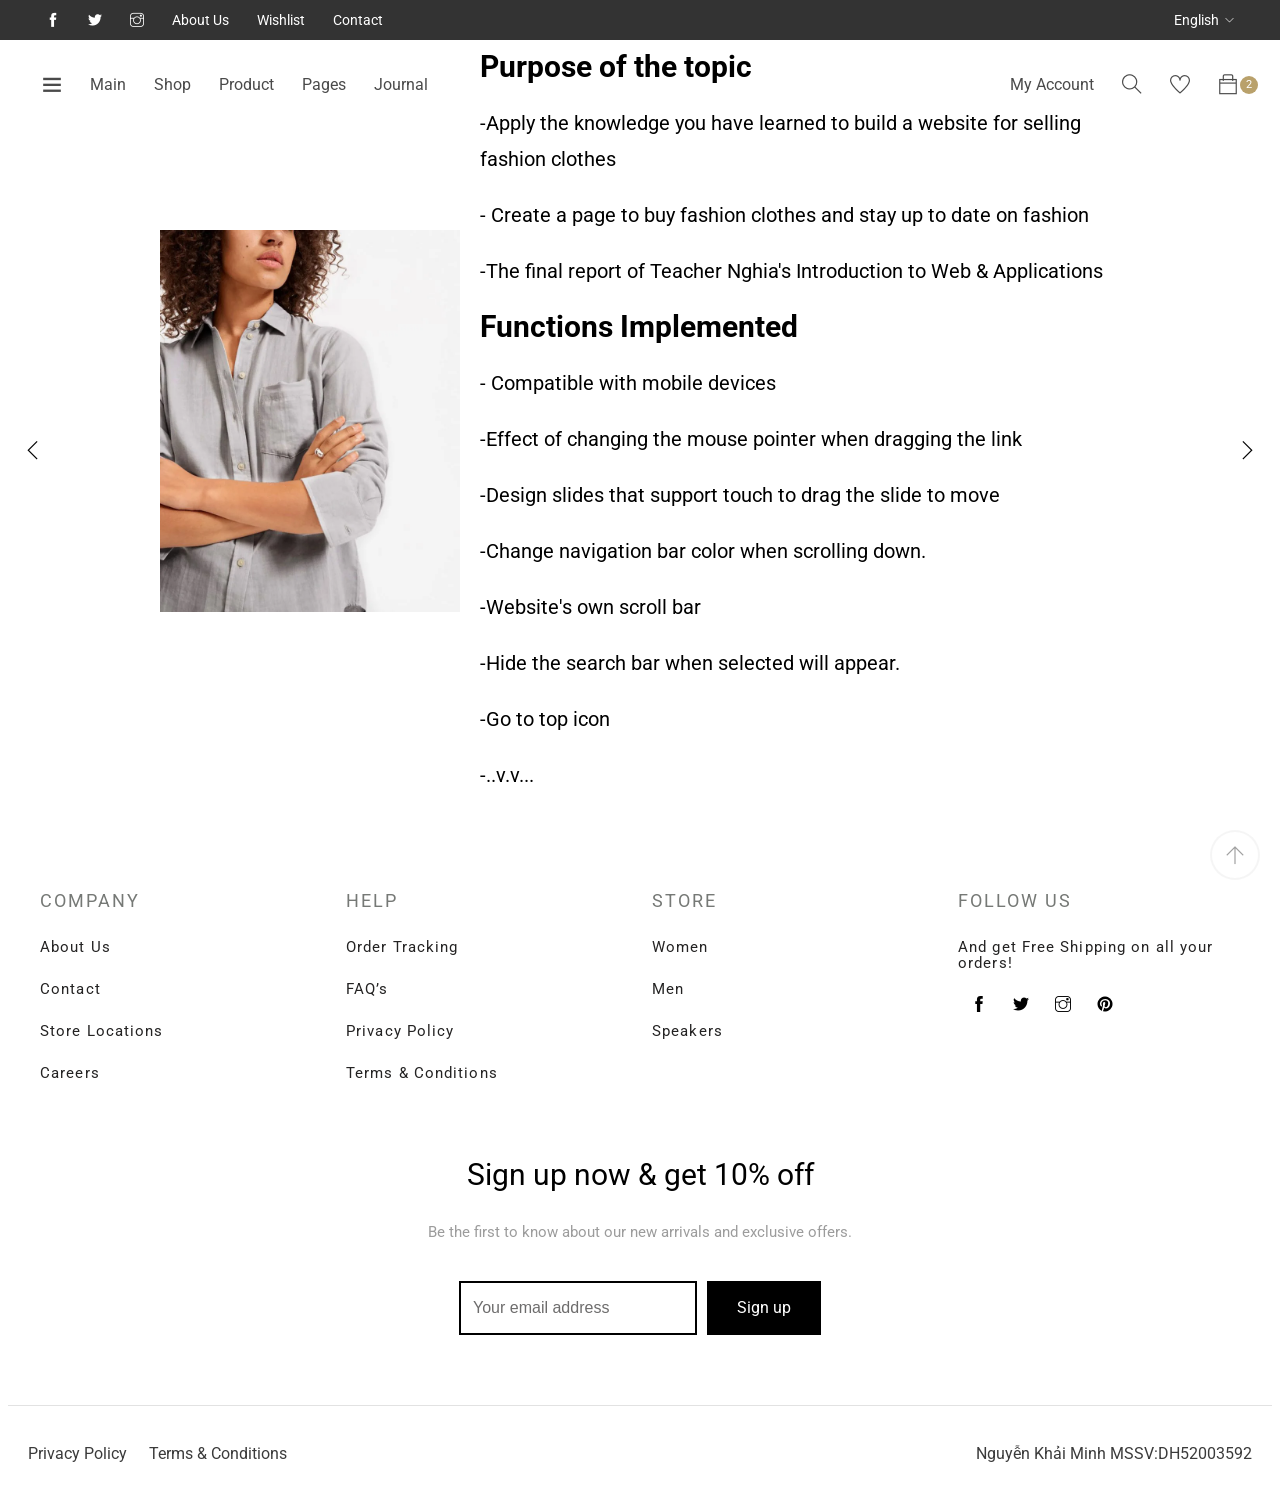
==== commit 69f03aa4: "text" ====
--- a/gioithieu.html
+++ b/gioithieu.html
@@ -1276,27 +1276,42 @@
             </div>
             <div>
                 
-                <div><h3  class="de-tai-title">Mục đích đề tài</h3></div>
+                <div><h3  class="de-tai-title">Purpose of the topic</h3></div>
                 <div class="de-tai-para">
-                    <p>- Áp dụng các kiến thức đã học để xây dựng giao diện Website bán quần áo thời trang</p>
+                    <p>-Apply the knowledge you have learned to build a website for selling fashion clothes</p>
                     <p>
-                        - Tạo ra một trang để mua quần áo thời trang và cập nhập về thời trang 
+                        - Create a page to buy fashion clothes and stay up to date on fashion 
                     </p>
                     <p>
-                        - Báo cáo cuối môn Thực thành Nhập môn Web & Ứng dụng của thầy Nghĩa
+                        -The final report of Teacher Nghia's Introduction to Web & Applications
                     </p>
                 </div>
-                 <div><h3 class="de-tai-title">Các chức năng đã thực hiện</h3></div>
+                 <div><h3 class="de-tai-title">Functions Implemented</h3></div>
                  <div class="de-tai-para">
                     <p>
-                        - Tương thích với thiết bị di động
+                        - Compatible with mobile devices
                     </p>
                     <p>
-                        -Hiệu ứng đổi con trỏ chuột khi rê liên kết
+                        -Effect of changing the mouse pointer when dragging the link
     
                     </p>
                     <p>
-                        -thiết kế các slide có hỗ trợ chạm vào để kéo slide di chuyển
+                        -Design slides that support touch to drag the slide to move
+                    </p>
+                    <p>
+                        -Change navigation bar color when scrolling down.
+                    </p>
+                    <p>
+                        -Website's own scroll bar
+                    </p>
+                    <p>
+                        -Hide the search bar when selected will appear.
+                    </p>
+                    <p>
+                        -Go to top icon
+                    </p>
+                    <p>
+                        -..v.v...
                     </p>
                  </div>
             </div>
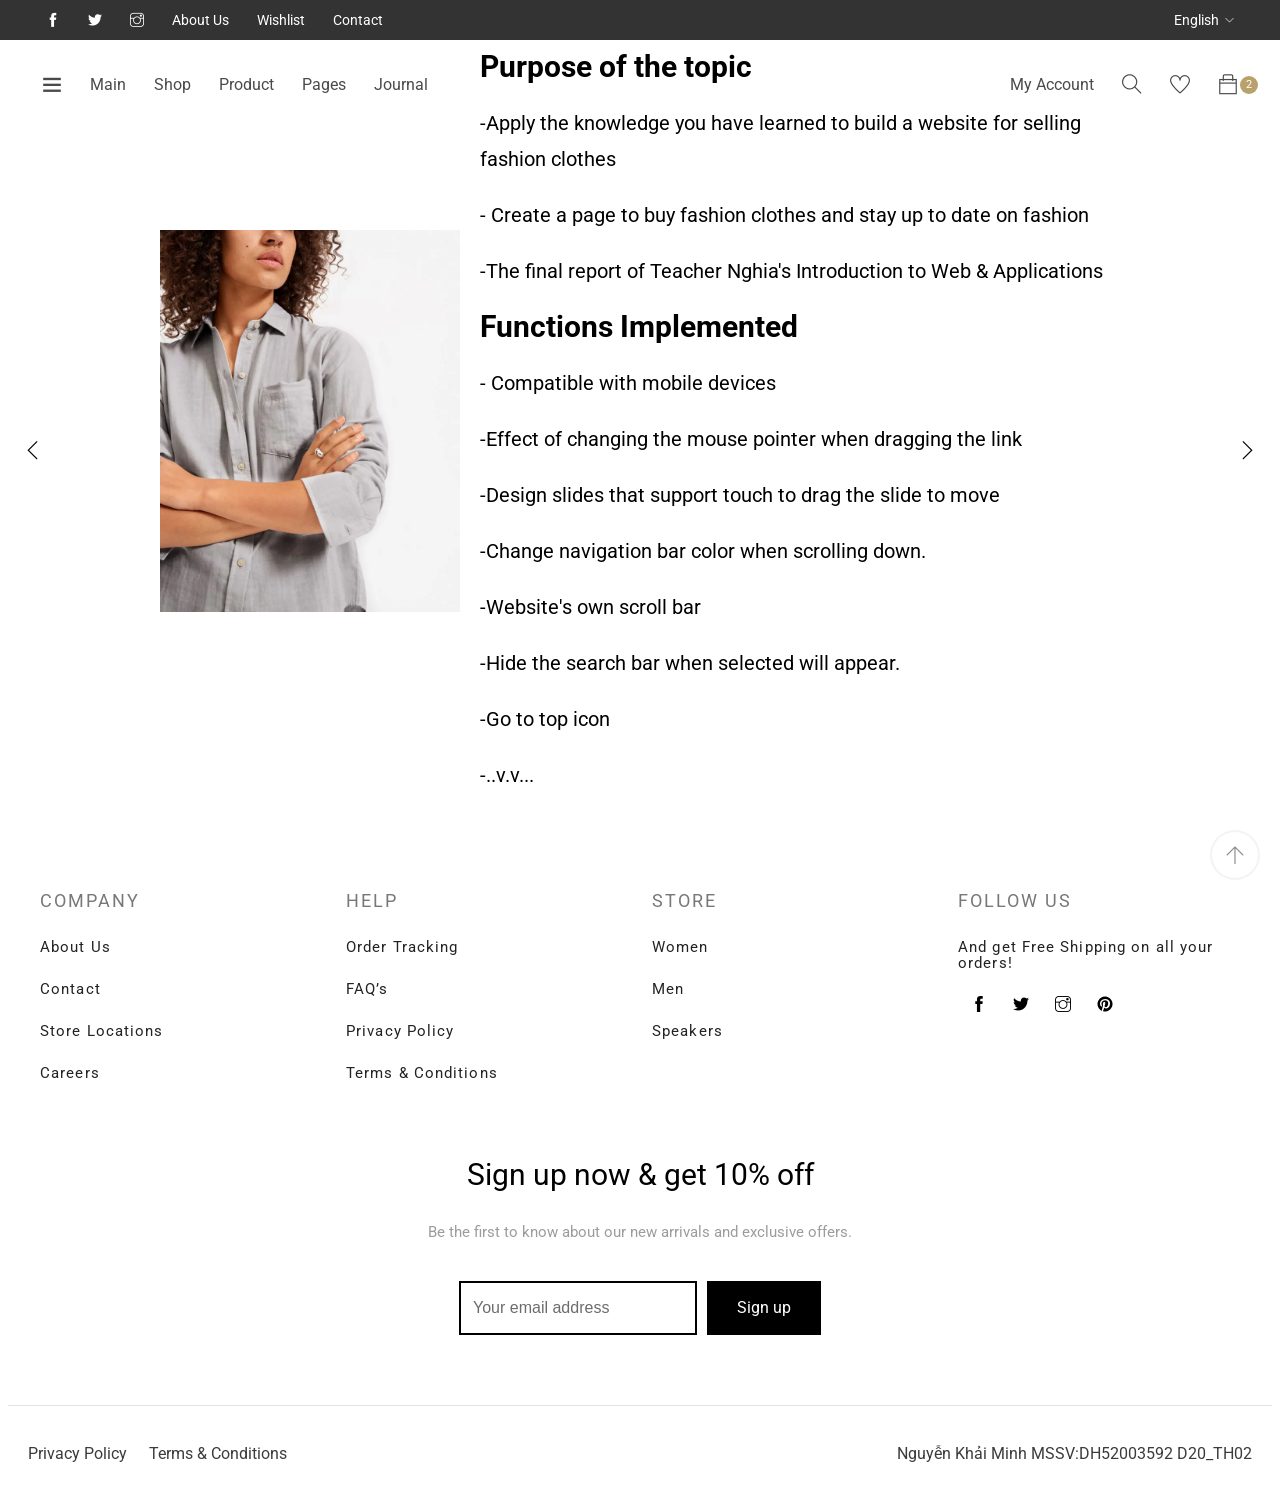
==== commit 97b7a0ba: "text" ====
--- a/gioithieu.html
+++ b/gioithieu.html
@@ -141,7 +141,7 @@
                         </div>
     
                         <div class="menu__mobile--tablet-nav">
-                            <a href="" class="menu__mobile--tablet-content">MAIN</a>
+                            <a href="index.html" class="menu__mobile--tablet-content">MAIN</a>
                             <i class="menu__mobile--tablet-main-icon ti-angle-right"></i>
                         </div>
                         <div class="menu__mobile--tablet-nav">
@@ -1449,6 +1449,7 @@
                                 <p class="footer__policy-right-copyright">
                                     Nguyễn Khải Minh
                                     MSSV:DH52003592
+                                    D20_TH02
                                 </p>
                             </div>
                         </div>
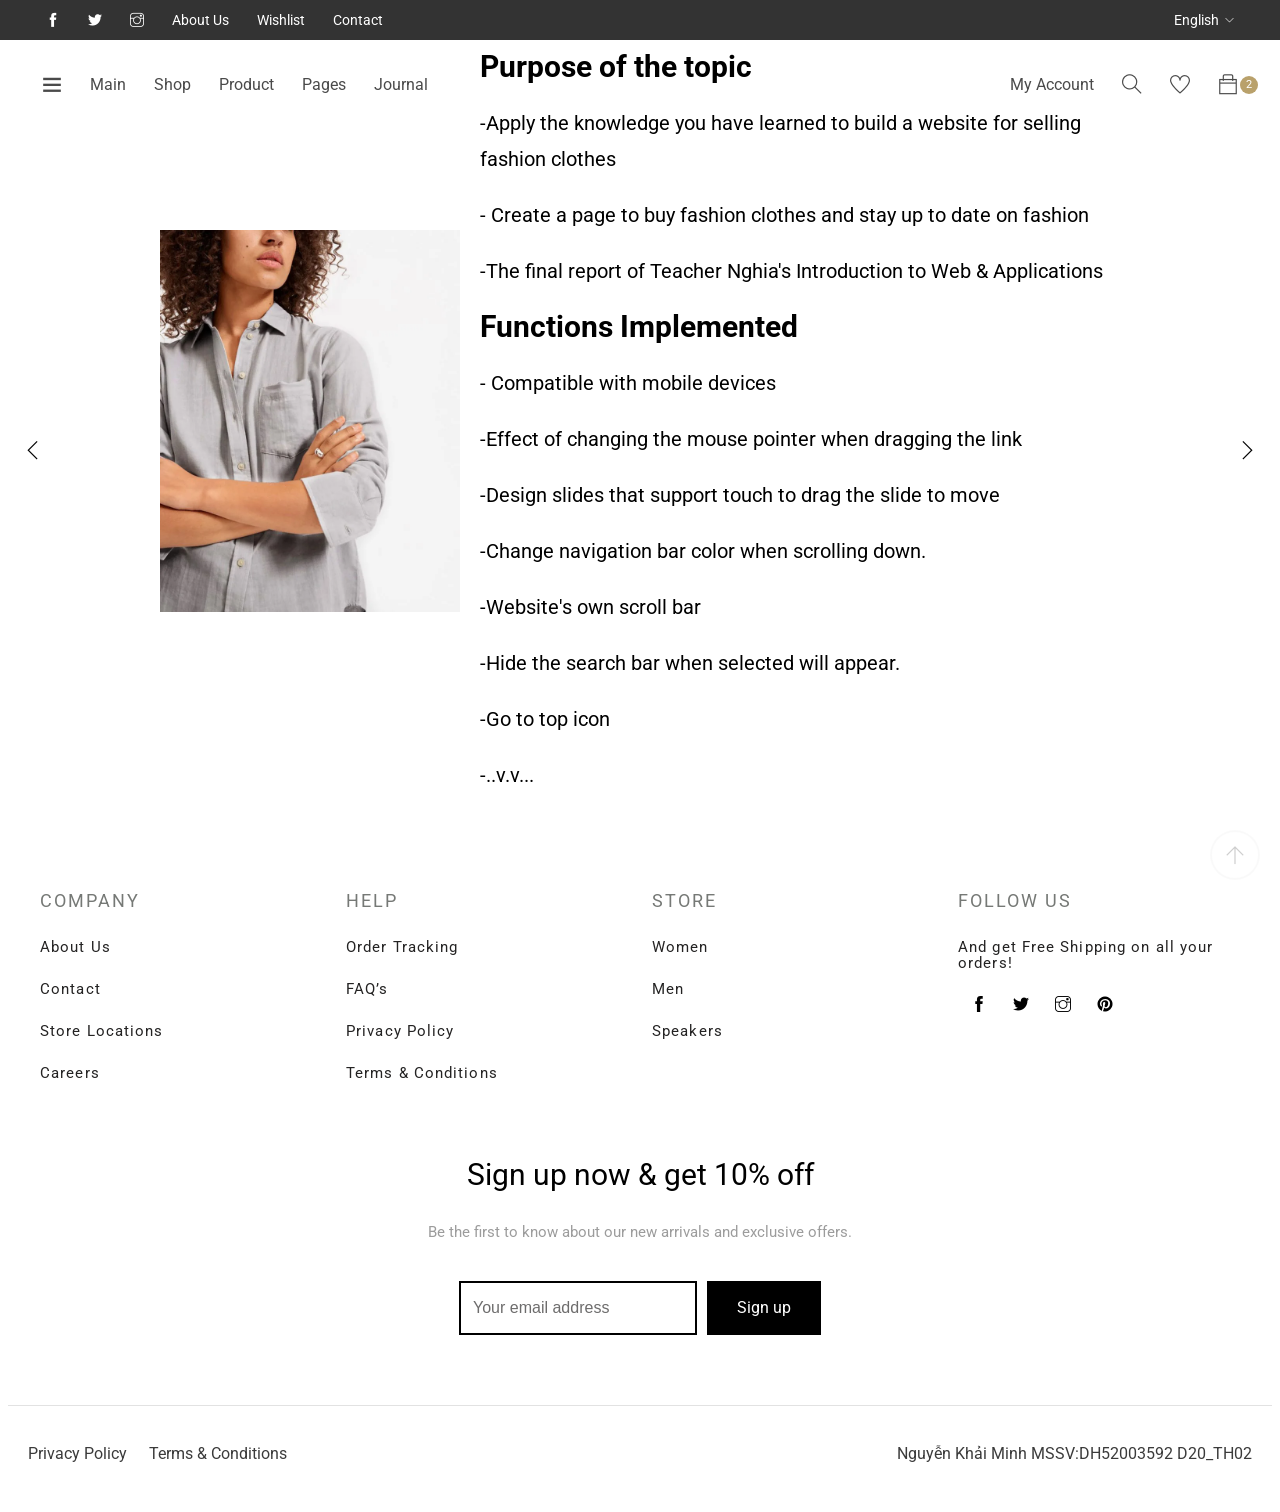
==== commit 2c25ef3c: "text" ====
--- a/gioithieu.html
+++ b/gioithieu.html
@@ -160,6 +160,10 @@
                             <a href="" class="menu__mobile--tablet-content">JOURNAL</a>
                             <i class="menu__mobile--tablet-main-icon ti-angle-right"></i>
                         </div>
+                        <div class="menu__mobile--tablet-nav">
+                            <a href="" class="menu__mobile--tablet-content">JOURNAL</a>
+                            <i class="menu__mobile--tablet-main-icon ti-angle-right"></i>
+                        </div>
                     </div>
                     
 
@@ -283,7 +287,7 @@
                         </li>
     
                         <li  onmouseover="mouseOverMain()" onmouseout="mouseOutMain()" class="header__navbar-item">
-                            <a href="" class="header__navbar-item-link header__navbar-item-link-underline">
+                            <a href="index.html" class="header__navbar-item-link header__navbar-item-link-underline">
                                 Main
                             </a>
                         </li>
@@ -842,8 +846,8 @@
                                     </li>
 
                                     <li class="subnav-category-item">
-                                        <a href="" class="subnav-category-item-link ">
-                                            FAQ’s
+                                        <a href="thuhanhlap.html" class="subnav-category-item-link ">
+                                            LAP EXERCISES
                                         </a>
                                     </li>
 
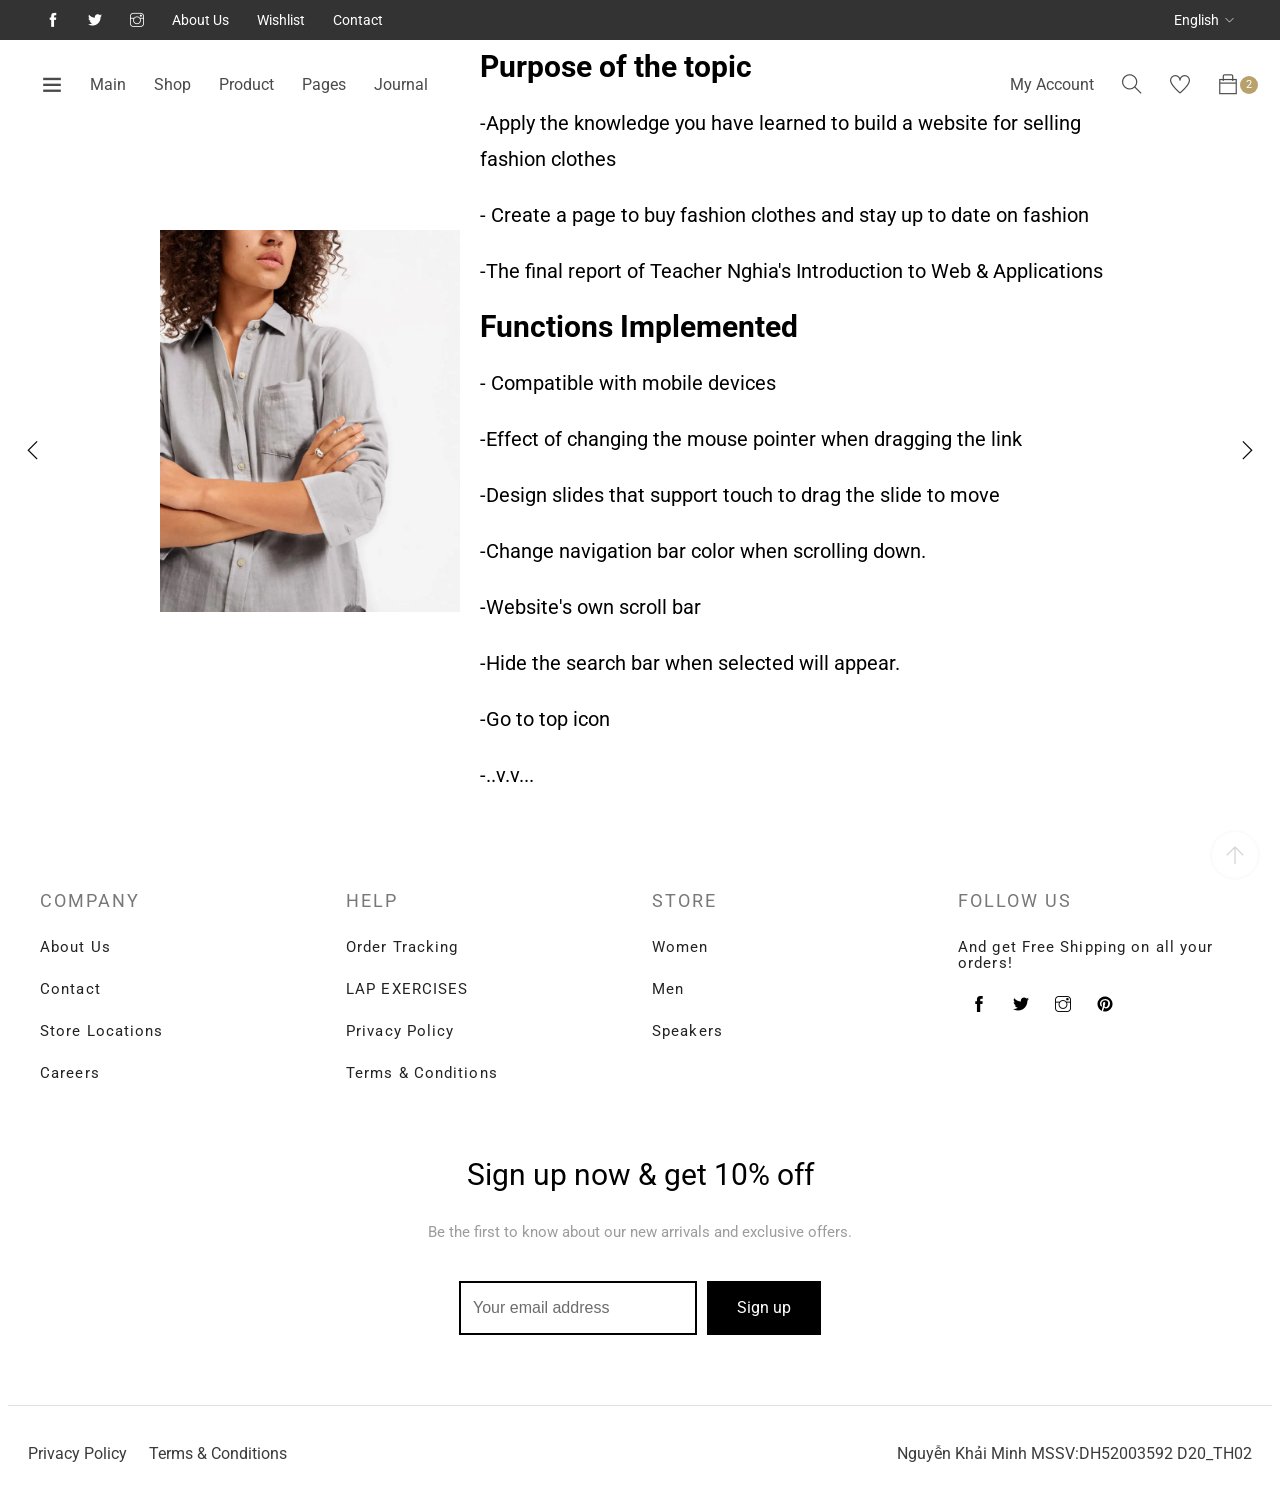
==== commit 11e00688: "text" ====
--- a/gioithieu.html
+++ b/gioithieu.html
@@ -1359,8 +1359,8 @@
                                     </a>
                                 </li>
                                 <li class="footer__info--list-item">
-                                    <a href="" class="footer__info--list-item-link">
-                                        FAQ’s
+                                    <a href="thuhanhlap.html" class="footer__info--list-item-link">
+                                        LAP EXERCISES
                                     </a>
                                 </li>
                                 <li class="footer__info--list-item">
